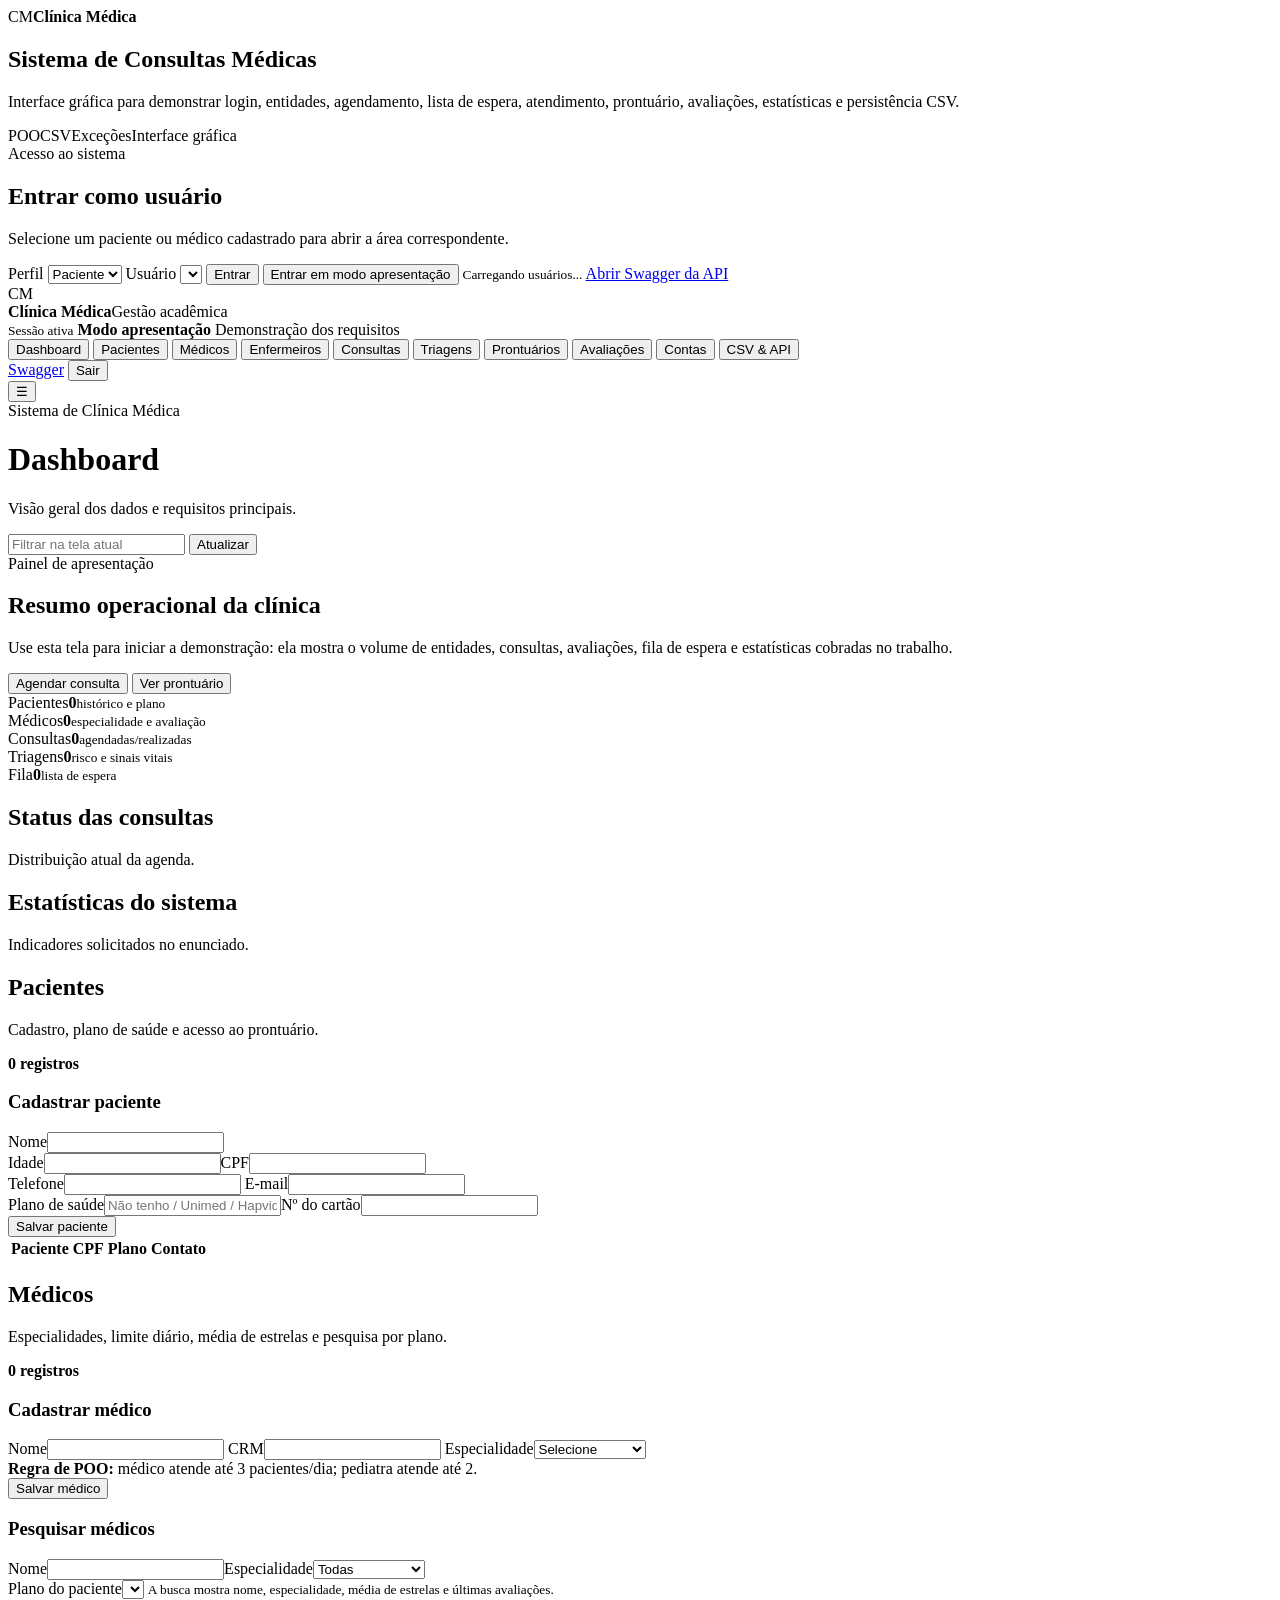
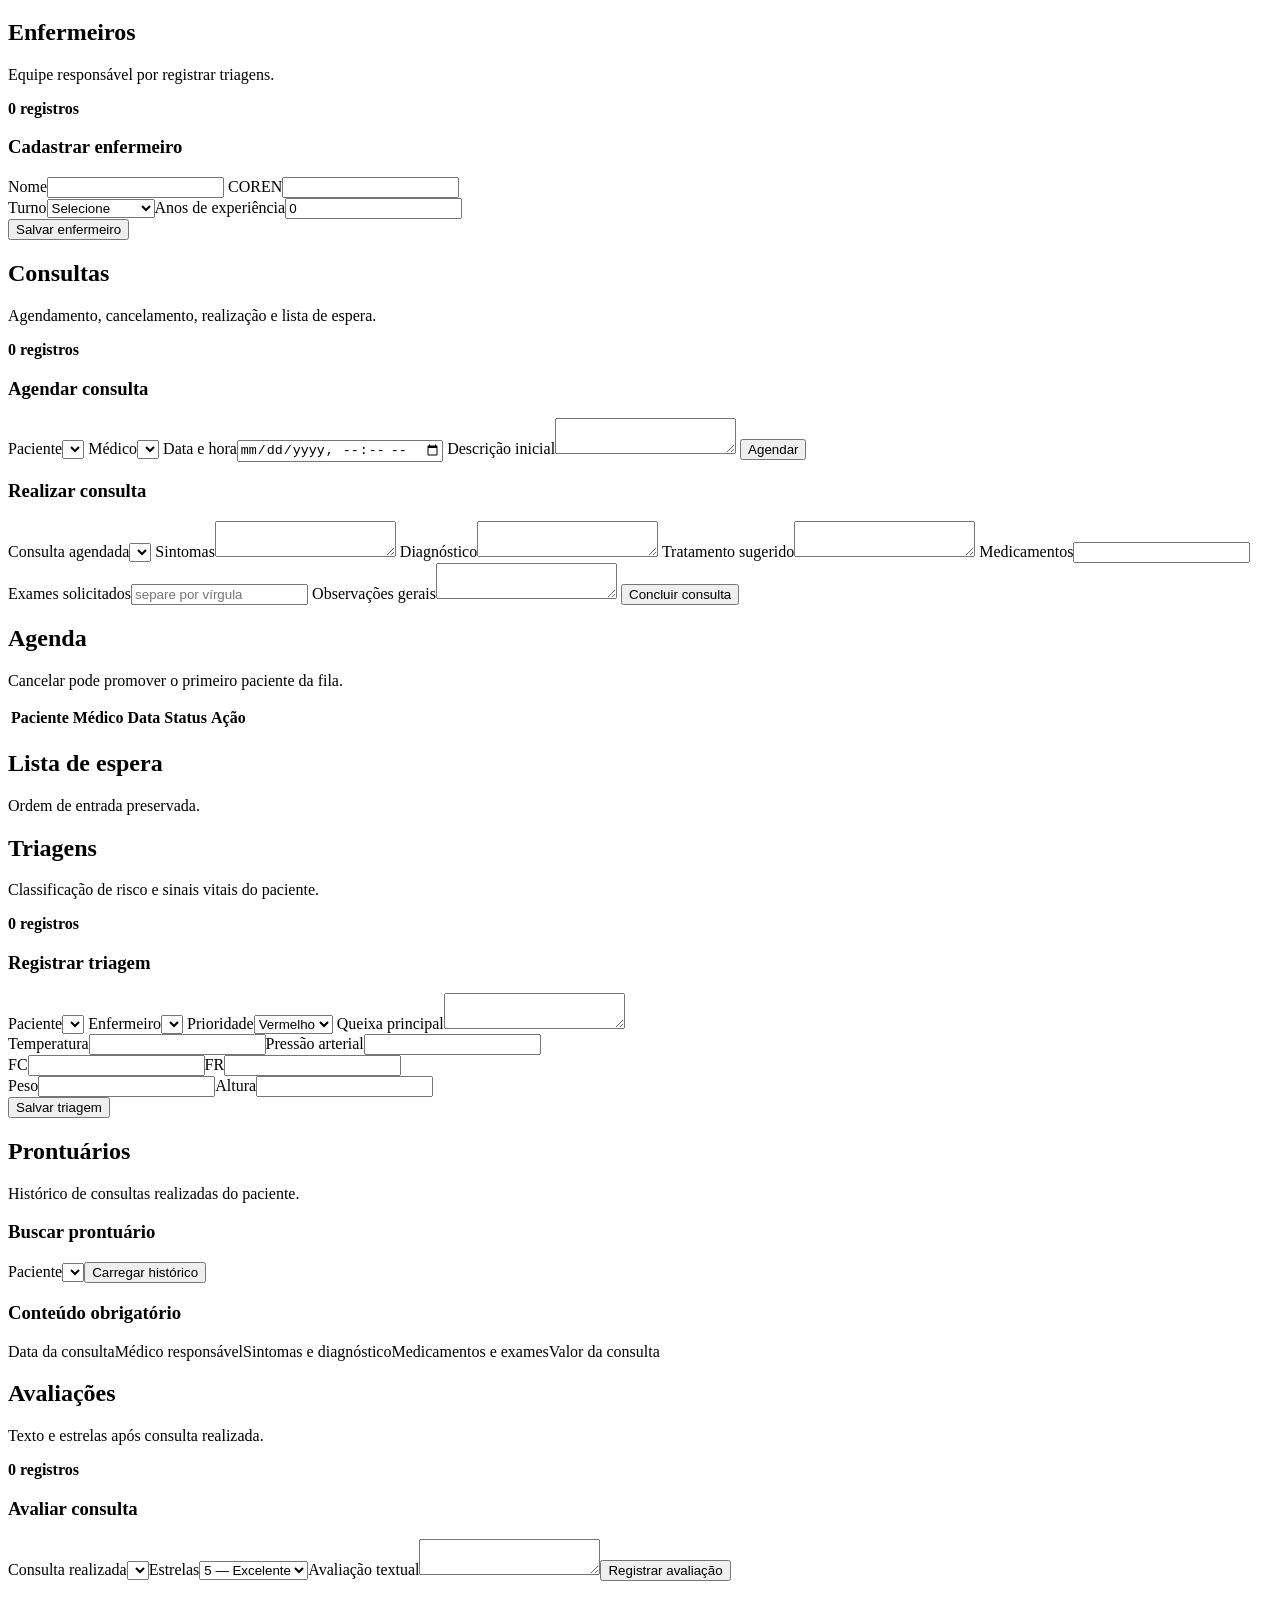
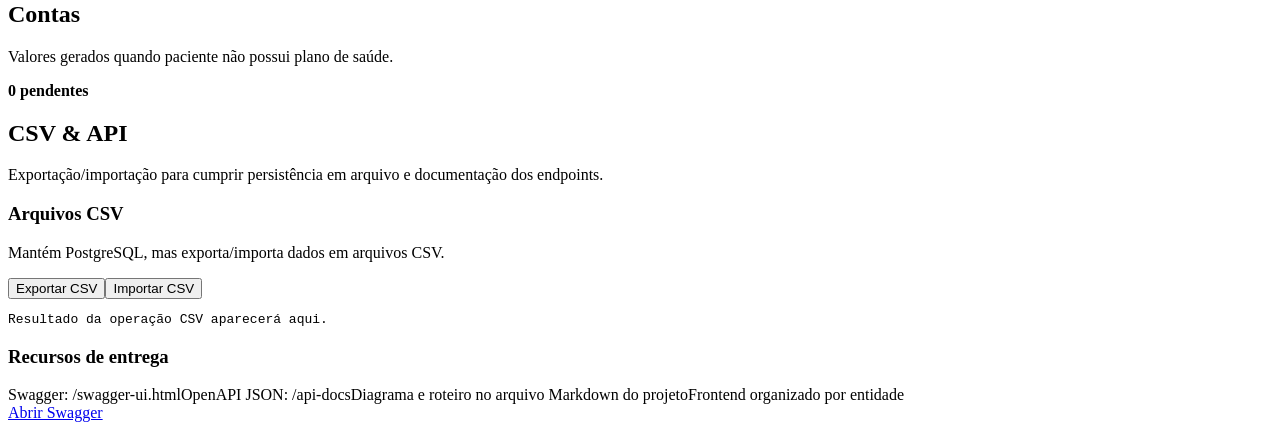
==== target/classes/static/index.html @ 832ecd32 "melhorias no front end do projeto" ====
<!doctype html>
<html lang="pt-BR">
<head>
  <meta charset="UTF-8" />
  <meta name="viewport" content="width=device-width, initial-scale=1.0" />
  <title>Clínica Médica | Sistema de Consultas</title>
  <meta name="description" content="Interface gráfica do sistema de clínica médica alinhada aos requisitos da disciplina de POO" />
  <link rel="stylesheet" href="/styles.css" />
</head>
<body>
  <section id="login-view" class="login-view">
    <div class="login-hero">
      <div class="login-brand"><span>CM</span><strong>Clínica Médica</strong></div>
      <h1>Sistema de Consultas Médicas</h1>
      <p>Interface gráfica para demonstrar login, entidades, agendamento, lista de espera, atendimento, prontuário, avaliações, estatísticas e persistência CSV.</p>
      <div class="requirement-strip">
        <span>POO</span><span>CSV</span><span>Exceções</span><span>Interface gráfica</span>
      </div>
    </div>

    <form id="login-form" class="login-card">
      <span class="eyebrow">Acesso ao sistema</span>
      <h2>Entrar como usuário</h2>
      <p>Selecione um paciente ou médico cadastrado para abrir a área correspondente.</p>
      <label>Perfil
        <select id="login-role" name="role" required>
          <option value="PACIENTE">Paciente</option>
          <option value="MEDICO">Médico</option>
        </select>
      </label>
      <label>Usuário
        <select id="login-user" name="userId" required></select>
      </label>
      <button class="button" type="submit">Entrar</button>
      <button id="presentation-login" class="button button-secondary" type="button">Entrar em modo apresentação</button>
      <small id="login-help">Carregando usuários...</small>
      <a href="/swagger-ui.html" target="_blank" rel="noopener">Abrir Swagger da API</a>
    </form>
  </section>

  <div id="app-view" class="app-shell hidden">
    <aside class="sidebar" id="sidebar">
      <div class="brand">
        <div class="brand-mark">CM</div>
        <div><strong>Clínica Médica</strong><span>Gestão acadêmica</span></div>
      </div>
      <div class="session-card">
        <small>Sessão ativa</small>
        <strong id="session-title">Modo apresentação</strong>
        <span id="session-detail">Demonstração dos requisitos</span>
      </div>
      <nav class="menu" aria-label="Navegação por entidades">
        <button class="menu-item active" data-section="dashboard">Dashboard</button>
        <button class="menu-item" data-section="pacientes">Pacientes</button>
        <button class="menu-item" data-section="medicos">Médicos</button>
        <button class="menu-item" data-section="enfermeiros">Enfermeiros</button>
        <button class="menu-item" data-section="consultas">Consultas</button>
        <button class="menu-item" data-section="triagens">Triagens</button>
        <button class="menu-item" data-section="prontuarios">Prontuários</button>
        <button class="menu-item" data-section="avaliacoes">Avaliações</button>
        <button class="menu-item" data-section="contas">Contas</button>
        <button class="menu-item" data-section="dados">CSV & API</button>
      </nav>
      <div class="sidebar-footer">
        <a href="/swagger-ui.html" target="_blank" rel="noopener">Swagger</a>
        <button id="logout-button" class="ghost-button" type="button">Sair</button>
      </div>
    </aside>

    <main class="content">
      <header class="topbar">
        <button id="sidebar-toggle" class="icon-button" type="button">☰</button>
        <div class="title-block">
          <span class="eyebrow">Sistema de Clínica Médica</span>
          <h1 id="page-title">Dashboard</h1>
          <p id="page-description">Visão geral dos dados e requisitos principais.</p>
        </div>
        <div class="top-actions">
          <input id="screen-filter" type="search" placeholder="Filtrar na tela atual" />
          <button id="refresh-button" class="button button-secondary" type="button">Atualizar</button>
        </div>
      </header>

      <section id="alert" class="alert hidden"></section>

      <section id="dashboard" class="screen active-screen">
        <div class="hero-card">
          <div>
            <span class="eyebrow">Painel de apresentação</span>
            <h2>Resumo operacional da clínica</h2>
            <p>Use esta tela para iniciar a demonstração: ela mostra o volume de entidades, consultas, avaliações, fila de espera e estatísticas cobradas no trabalho.</p>
          </div>
          <div class="hero-actions">
            <button class="button" data-go="consultas" type="button">Agendar consulta</button>
            <button class="button button-secondary" data-go="prontuarios" type="button">Ver prontuário</button>
          </div>
        </div>
        <div class="metric-grid">
          <article class="metric"><span>Pacientes</span><strong id="metric-pacientes">0</strong><small>histórico e plano</small></article>
          <article class="metric"><span>Médicos</span><strong id="metric-medicos">0</strong><small>especialidade e avaliação</small></article>
          <article class="metric"><span>Consultas</span><strong id="metric-consultas">0</strong><small>agendadas/realizadas</small></article>
          <article class="metric"><span>Triagens</span><strong id="metric-triagens">0</strong><small>risco e sinais vitais</small></article>
          <article class="metric emphasis"><span>Fila</span><strong id="metric-fila">0</strong><small>lista de espera</small></article>
        </div>
        <div class="grid two-columns">
          <article class="panel"><div class="panel-header"><div><h2>Status das consultas</h2><p>Distribuição atual da agenda.</p></div></div><div id="status-chart" class="bar-chart"></div></article>
          <article class="panel"><div class="panel-header"><div><h2>Estatísticas do sistema</h2><p>Indicadores solicitados no enunciado.</p></div></div><div id="stats-list" class="stat-list"></div></article>
        </div>
      </section>

      <section id="pacientes" class="screen">
        <div class="entity-header"><div><h2>Pacientes</h2><p>Cadastro, plano de saúde e acesso ao prontuário.</p></div><strong id="total-pacientes">0 registros</strong></div>
        <div class="grid two-columns">
          <form id="patient-form" class="panel form-panel">
            <h3>Cadastrar paciente</h3>
            <label>Nome<input name="nome" required /></label>
            <div class="form-row"><label>Idade<input name="idade" type="number" min="0" required /></label><label>CPF<input name="cpf" required /></label></div>
            <label>Telefone<input name="telefone" required /></label>
            <label>E-mail<input name="email" type="email" /></label>
            <div class="form-row"><label>Plano de saúde<input name="planoNome" placeholder="Não tenho / Unimed / Hapvida" /></label><label>Nº do cartão<input name="planoNumero" /></label></div>
            <button class="button" type="submit">Salvar paciente</button>
          </form>
          <article class="panel"><div class="table-wrapper"><table><thead><tr><th>Paciente</th><th>CPF</th><th>Plano</th><th>Contato</th></tr></thead><tbody id="patients-table"></tbody></table></div></article>
        </div>
      </section>

      <section id="medicos" class="screen">
        <div class="entity-header"><div><h2>Médicos</h2><p>Especialidades, limite diário, média de estrelas e pesquisa por plano.</p></div><strong id="total-medicos">0 registros</strong></div>
        <div class="grid two-columns">
          <form id="doctor-form" class="panel form-panel">
            <h3>Cadastrar médico</h3>
            <label>Nome<input name="nome" required /></label>
            <label>CRM<input name="crm" required /></label>
            <label>Especialidade<select name="especialidade" required><option value="">Selecione</option><option value="CLINICO_GERAL">Clínico geral</option><option value="CARDIOLOGISTA">Cardiologista</option><option value="PEDIATRA">Pediatra</option><option value="DERMATOLOGISTA">Dermatologista</option></select></label>
            <div class="rule-box"><strong>Regra de POO:</strong> médico atende até 3 pacientes/dia; pediatra atende até 2.</div>
            <button class="button" type="submit">Salvar médico</button>
          </form>
          <article class="panel search-panel">
            <h3>Pesquisar médicos</h3>
            <div class="form-row"><label>Nome<input id="doctor-name-filter" /></label><label>Especialidade<select id="doctor-specialty-filter"><option value="">Todas</option><option value="CLINICO_GERAL">Clínico geral</option><option value="CARDIOLOGISTA">Cardiologista</option><option value="PEDIATRA">Pediatra</option><option value="DERMATOLOGISTA">Dermatologista</option></select></label></div>
            <label>Plano do paciente<select id="doctor-plan-filter"></select></label>
            <small class="hint">A busca mostra nome, especialidade, média de estrelas e últimas avaliações.</small>
          </article>
        </div>
        <div id="doctor-search-list" class="doctor-grid lower-grid"></div>
      </section>

      <section id="enfermeiros" class="screen">
        <div class="entity-header"><div><h2>Enfermeiros</h2><p>Equipe responsável por registrar triagens.</p></div><strong id="total-enfermeiros">0 registros</strong></div>
        <div class="grid two-columns">
          <form id="nurse-form" class="panel form-panel">
            <h3>Cadastrar enfermeiro</h3>
            <label>Nome<input name="nome" required /></label>
            <label>COREN<input name="coren" required /></label>
            <div class="form-row"><label>Turno<select name="turno" required><option value="">Selecione</option><option>MATUTINO</option><option>VESPERTINO</option><option>NOTURNO</option></select></label><label>Anos de experiência<input name="anosExperiencia" type="number" min="0" value="0" /></label></div>
            <button class="button" type="submit">Salvar enfermeiro</button>
          </form>
          <article class="panel"><div id="nurses-list" class="card-list"></div></article>
        </div>
      </section>

      <section id="consultas" class="screen">
        <div class="entity-header"><div><h2>Consultas</h2><p>Agendamento, cancelamento, realização e lista de espera.</p></div><strong id="total-consultas">0 registros</strong></div>
        <div class="grid two-columns">
          <form id="appointment-form" class="panel form-panel">
            <h3>Agendar consulta</h3>
            <label>Paciente<select id="appointment-patient" name="pacienteId" required></select></label>
            <label>Médico<select id="appointment-doctor" name="medicoId" required></select></label>
            <label>Data e hora<input name="dataHora" type="datetime-local" required /></label>
            <label>Descrição inicial<textarea name="observacoes"></textarea></label>
            <button class="button" type="submit">Agendar</button>
          </form>
          <form id="finish-form" class="panel form-panel clinical-form">
            <h3>Realizar consulta</h3>
            <label>Consulta agendada<select id="finish-appointment" name="consultaId" required></select></label>
            <label>Sintomas<textarea name="sintomas" required></textarea></label>
            <label>Diagnóstico<textarea name="diagnostico" required></textarea></label>
            <label>Tratamento sugerido<textarea name="tratamentoSugerido"></textarea></label>
            <label>Medicamentos<input name="medicamentos" /></label>
            <label>Exames solicitados<input name="examesSolicitados" placeholder="separe por vírgula" /></label>
            <label>Observações gerais<textarea name="observacoesGerais"></textarea></label>
            <button class="button" type="submit">Concluir consulta</button>
          </form>
        </div>
        <div class="grid two-columns lower-grid">
          <article class="panel"><div class="panel-header"><div><h2>Agenda</h2><p>Cancelar pode promover o primeiro paciente da fila.</p></div></div><div class="table-wrapper"><table><thead><tr><th>Paciente</th><th>Médico</th><th>Data</th><th>Status</th><th>Ação</th></tr></thead><tbody id="appointments-table"></tbody></table></div></article>
          <article class="panel"><div class="panel-header"><div><h2>Lista de espera</h2><p>Ordem de entrada preservada.</p></div></div><div id="wait-list" class="card-list"></div></article>
        </div>
      </section>

      <section id="triagens" class="screen">
        <div class="entity-header"><div><h2>Triagens</h2><p>Classificação de risco e sinais vitais do paciente.</p></div><strong id="total-triagens">0 registros</strong></div>
        <div class="grid two-columns">
          <form id="screening-form" class="panel form-panel">
            <h3>Registrar triagem</h3>
            <label>Paciente<select id="screening-patient" name="pacienteId" required></select></label>
            <label>Enfermeiro<select id="screening-nurse" name="enfermeiroId" required></select></label>
            <label>Prioridade<select name="prioridade" required><option value="VERMELHO">Vermelho</option><option value="LARANJA">Laranja</option><option value="AMARELO">Amarelo</option><option value="VERDE">Verde</option><option value="AZUL">Azul</option></select></label>
            <label>Queixa principal<textarea name="queixaPrincipal" required></textarea></label>
            <div class="form-row"><label>Temperatura<input name="temperatura" type="number" step="0.1" /></label><label>Pressão arterial<input name="pressaoArterial" /></label></div>
            <div class="form-row"><label>FC<input name="frequenciaCardiaca" type="number" /></label><label>FR<input name="frequenciaRespiratoria" type="number" /></label></div>
            <div class="form-row"><label>Peso<input name="peso" type="number" step="0.1" /></label><label>Altura<input name="altura" type="number" step="0.01" /></label></div>
            <button class="button" type="submit">Salvar triagem</button>
          </form>
          <article class="panel"><div id="screenings-list" class="card-list"></div></article>
        </div>
      </section>

      <section id="prontuarios" class="screen">
        <div class="entity-header"><div><h2>Prontuários</h2><p>Histórico de consultas realizadas do paciente.</p></div></div>
        <div class="grid two-columns">
          <form id="record-form" class="panel form-panel"><h3>Buscar prontuário</h3><label>Paciente<select id="record-patient" name="pacienteId" required></select></label><button class="button" type="submit">Carregar histórico</button></form>
          <article class="panel requirement-panel"><h3>Conteúdo obrigatório</h3><div class="checklist"><span>Data da consulta</span><span>Médico responsável</span><span>Sintomas e diagnóstico</span><span>Medicamentos e exames</span><span>Valor da consulta</span></div></article>
        </div>
        <article class="panel lower-grid"><div id="medical-record-list" class="timeline"></div></article>
      </section>

      <section id="avaliacoes" class="screen">
        <div class="entity-header"><div><h2>Avaliações</h2><p>Texto e estrelas após consulta realizada.</p></div><strong id="total-avaliacoes">0 registros</strong></div>
        <div class="grid two-columns">
          <form id="review-form" class="panel form-panel"><h3>Avaliar consulta</h3><label>Consulta realizada<select id="review-appointment" name="consultaId" required></select></label><label>Estrelas<select name="estrelas" required><option value="5">5 — Excelente</option><option value="4">4 — Bom</option><option value="3">3 — Regular</option><option value="2">2 — Ruim</option><option value="1">1 — Péssimo</option></select></label><label>Avaliação textual<textarea name="texto"></textarea></label><button class="button" type="submit">Registrar avaliação</button></form>
          <article class="panel"><div id="reviews-list" class="card-list"></div></article>
        </div>
      </section>

      <section id="contas" class="screen">
        <div class="entity-header"><div><h2>Contas</h2><p>Valores gerados quando paciente não possui plano de saúde.</p></div><strong id="total-contas">0 pendentes</strong></div>
        <article class="panel"><div id="accounts-list" class="card-list"></div></article>
      </section>

      <section id="dados" class="screen">
        <div class="entity-header"><div><h2>CSV & API</h2><p>Exportação/importação para cumprir persistência em arquivo e documentação dos endpoints.</p></div></div>
        <div class="grid two-columns">
          <article class="panel form-panel"><h3>Arquivos CSV</h3><p class="muted">Mantém PostgreSQL, mas exporta/importa dados em arquivos CSV.</p><div class="button-row"><button id="export-csv" class="button" type="button">Exportar CSV</button><button id="import-csv" class="button button-secondary" type="button">Importar CSV</button></div><pre id="csv-output" class="code-output">Resultado da operação CSV aparecerá aqui.</pre></article>
          <article class="panel requirement-panel"><h3>Recursos de entrega</h3><div class="checklist"><span>Swagger: /swagger-ui.html</span><span>OpenAPI JSON: /api-docs</span><span>Diagrama e roteiro no arquivo Markdown do projeto</span><span>Frontend organizado por entidade</span></div><a class="button" href="/swagger-ui.html" target="_blank" rel="noopener">Abrir Swagger</a></article>
        </div>
      </section>
    </main>
  </div>
  <script src="/app.js"></script>
</body>
</html>
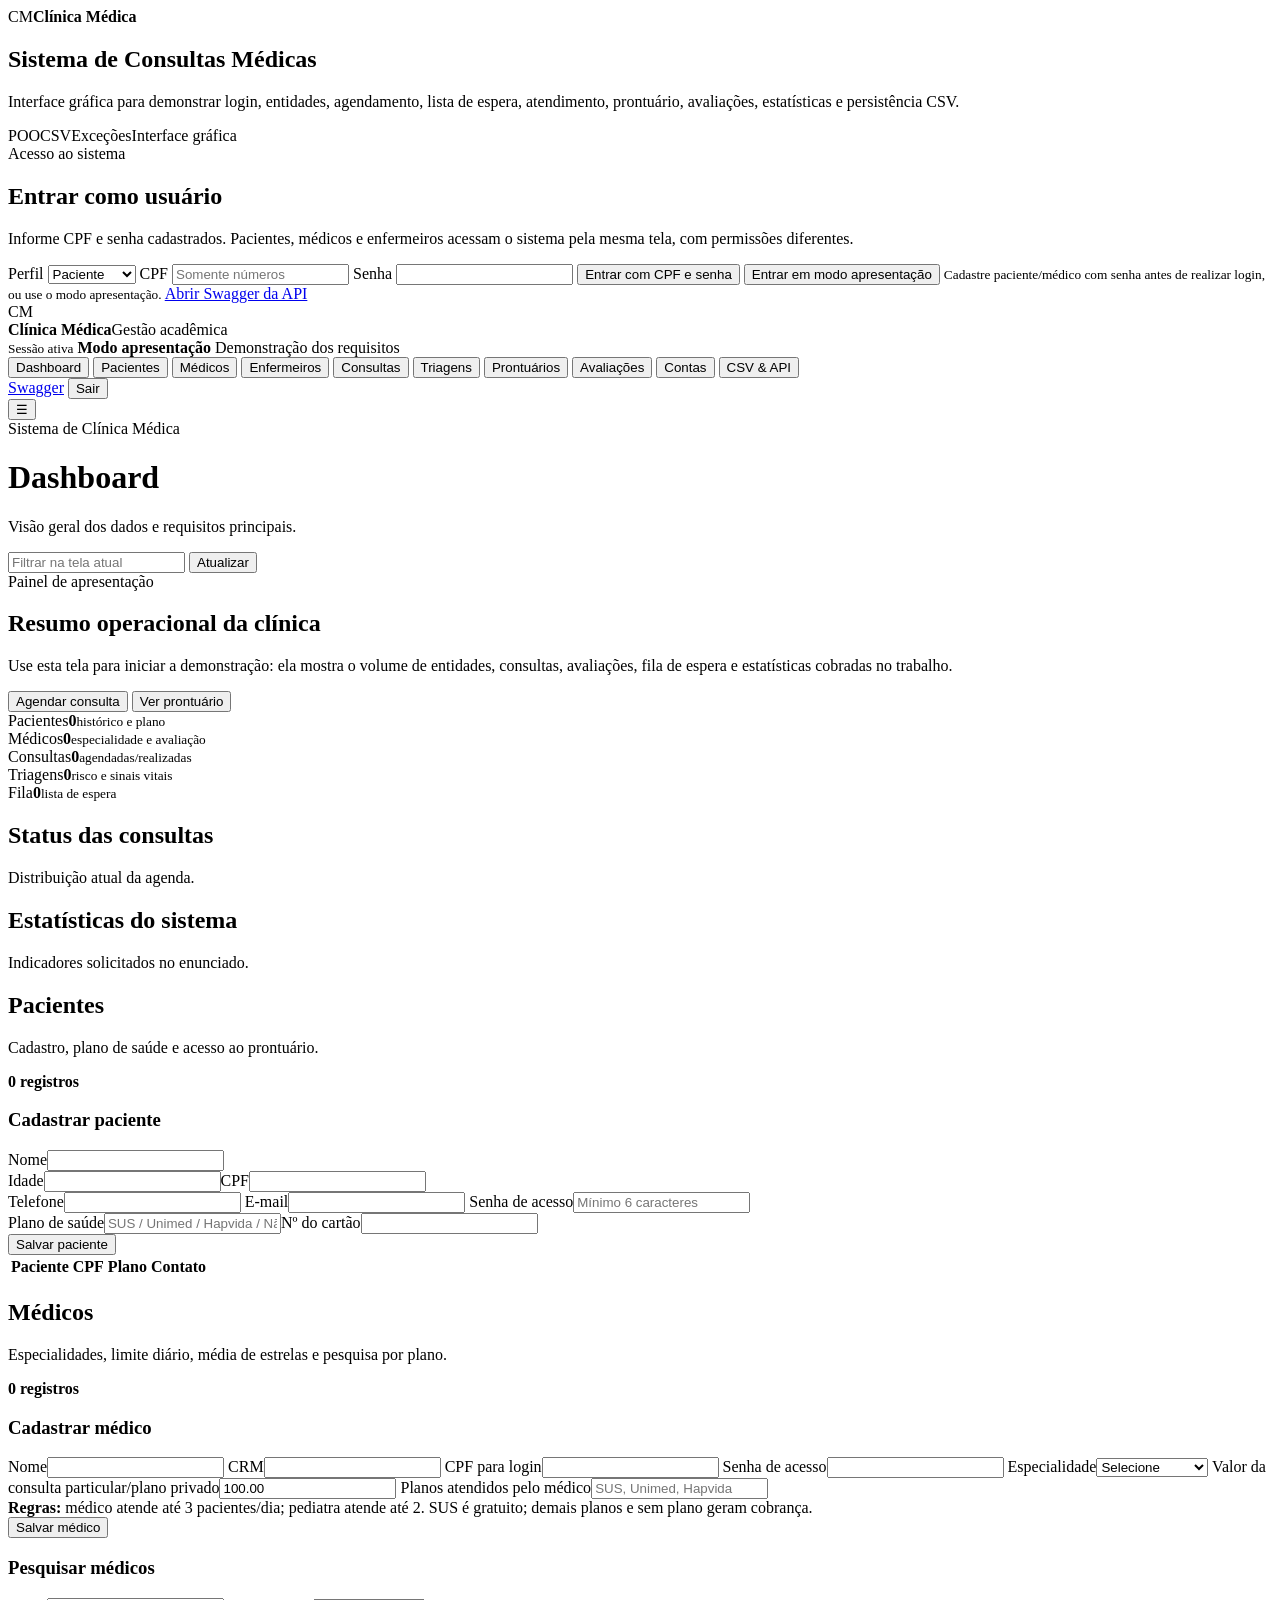
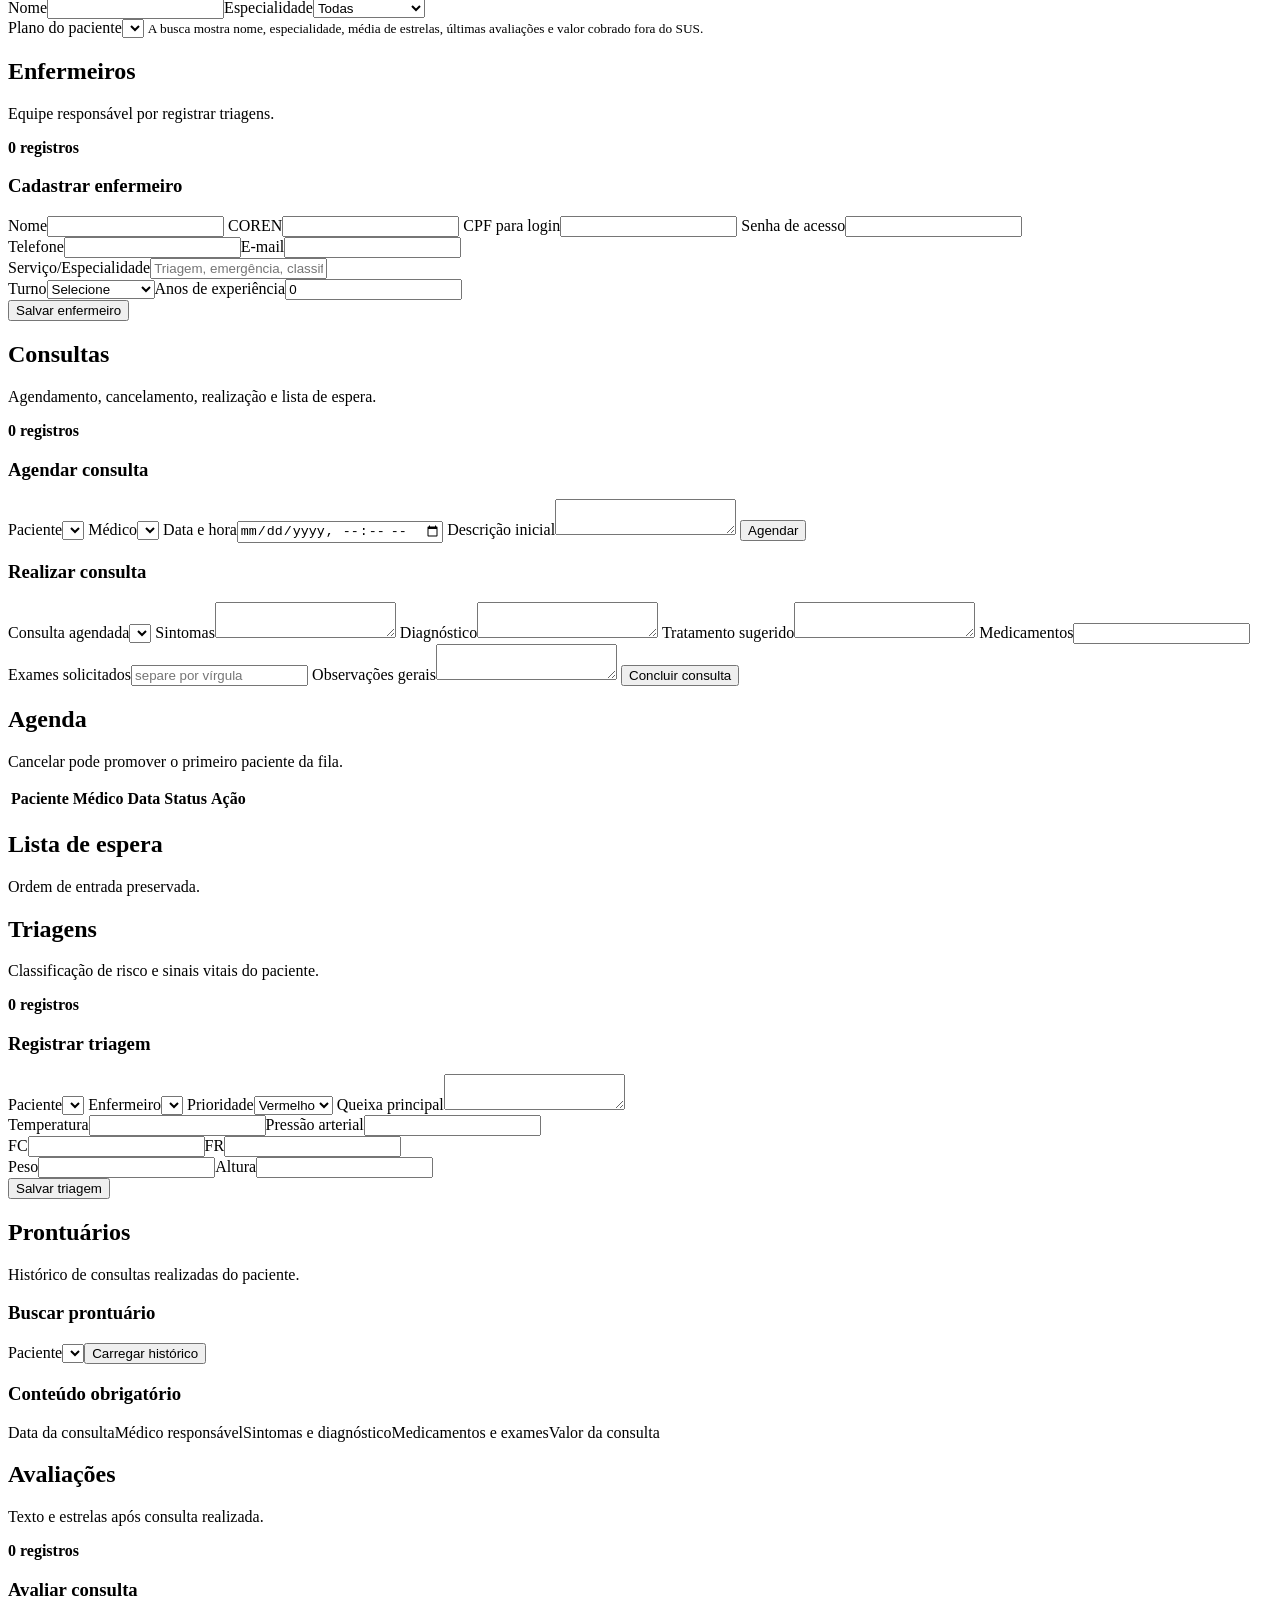
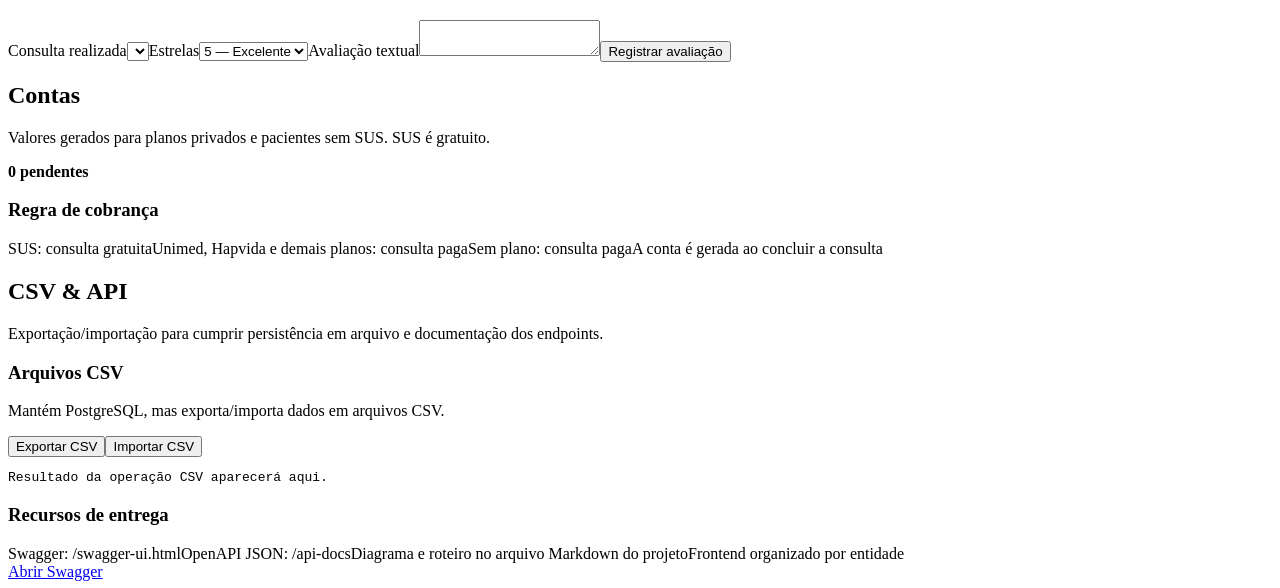
==== commit b011b0e4: "correção de erros de execução e criação de sistema de segurança" ====
--- a/target/classes/static/index.html
+++ b/target/classes/static/index.html
@@ -21,19 +21,23 @@
     <form id="login-form" class="login-card">
       <span class="eyebrow">Acesso ao sistema</span>
       <h2>Entrar como usuário</h2>
-      <p>Selecione um paciente ou médico cadastrado para abrir a área correspondente.</p>
+      <p>Informe CPF e senha cadastrados. Pacientes, médicos e enfermeiros acessam o sistema pela mesma tela, com permissões diferentes.</p>
       <label>Perfil
-        <select id="login-role" name="role" required>
+        <select id="login-role" name="perfil" required>
           <option value="PACIENTE">Paciente</option>
           <option value="MEDICO">Médico</option>
+          <option value="ENFERMEIRO">Enfermeiro</option>
         </select>
       </label>
-      <label>Usuário
-        <select id="login-user" name="userId" required></select>
+      <label>CPF
+        <input id="login-cpf" name="cpf" inputmode="numeric" autocomplete="username" placeholder="Somente números" required />
       </label>
-      <button class="button" type="submit">Entrar</button>
+      <label>Senha
+        <input id="login-password" name="senha" type="password" autocomplete="current-password" minlength="6" required />
+      </label>
+      <button class="button" type="submit">Entrar com CPF e senha</button>
       <button id="presentation-login" class="button button-secondary" type="button">Entrar em modo apresentação</button>
-      <small id="login-help">Carregando usuários...</small>
+      <small id="login-help">Cadastre paciente/médico com senha antes de realizar login, ou use o modo apresentação.</small>
       <a href="/swagger-ui.html" target="_blank" rel="noopener">Abrir Swagger da API</a>
     </form>
   </section>
@@ -117,7 +121,8 @@
             <div class="form-row"><label>Idade<input name="idade" type="number" min="0" required /></label><label>CPF<input name="cpf" required /></label></div>
             <label>Telefone<input name="telefone" required /></label>
             <label>E-mail<input name="email" type="email" /></label>
-            <div class="form-row"><label>Plano de saúde<input name="planoNome" placeholder="Não tenho / Unimed / Hapvida" /></label><label>Nº do cartão<input name="planoNumero" /></label></div>
+            <label>Senha de acesso<input name="senha" type="password" minlength="6" required placeholder="Mínimo 6 caracteres" /></label>
+            <div class="form-row"><label>Plano de saúde<input name="planoNome" placeholder="SUS / Unimed / Hapvida / Não tenho" /></label><label>Nº do cartão<input name="planoNumero" /></label></div>
             <button class="button" type="submit">Salvar paciente</button>
           </form>
           <article class="panel"><div class="table-wrapper"><table><thead><tr><th>Paciente</th><th>CPF</th><th>Plano</th><th>Contato</th></tr></thead><tbody id="patients-table"></tbody></table></div></article>
@@ -131,15 +136,19 @@
             <h3>Cadastrar médico</h3>
             <label>Nome<input name="nome" required /></label>
             <label>CRM<input name="crm" required /></label>
+            <label>CPF para login<input name="cpf" inputmode="numeric" required /></label>
+            <label>Senha de acesso<input name="senha" type="password" minlength="6" required /></label>
             <label>Especialidade<select name="especialidade" required><option value="">Selecione</option><option value="CLINICO_GERAL">Clínico geral</option><option value="CARDIOLOGISTA">Cardiologista</option><option value="PEDIATRA">Pediatra</option><option value="DERMATOLOGISTA">Dermatologista</option></select></label>
-            <div class="rule-box"><strong>Regra de POO:</strong> médico atende até 3 pacientes/dia; pediatra atende até 2.</div>
+            <label>Valor da consulta particular/plano privado<input name="valorConsultaParticular" type="number" min="1" step="0.01" value="100.00" /></label>
+            <label>Planos atendidos pelo médico<input name="planosAtendidos" placeholder="SUS, Unimed, Hapvida" /></label>
+            <div class="rule-box"><strong>Regras:</strong> médico atende até 3 pacientes/dia; pediatra atende até 2. SUS é gratuito; demais planos e sem plano geram cobrança.</div>
             <button class="button" type="submit">Salvar médico</button>
           </form>
           <article class="panel search-panel">
             <h3>Pesquisar médicos</h3>
             <div class="form-row"><label>Nome<input id="doctor-name-filter" /></label><label>Especialidade<select id="doctor-specialty-filter"><option value="">Todas</option><option value="CLINICO_GERAL">Clínico geral</option><option value="CARDIOLOGISTA">Cardiologista</option><option value="PEDIATRA">Pediatra</option><option value="DERMATOLOGISTA">Dermatologista</option></select></label></div>
             <label>Plano do paciente<select id="doctor-plan-filter"></select></label>
-            <small class="hint">A busca mostra nome, especialidade, média de estrelas e últimas avaliações.</small>
+            <small class="hint">A busca mostra nome, especialidade, média de estrelas, últimas avaliações e valor cobrado fora do SUS.</small>
           </article>
         </div>
         <div id="doctor-search-list" class="doctor-grid lower-grid"></div>
@@ -152,6 +161,10 @@
             <h3>Cadastrar enfermeiro</h3>
             <label>Nome<input name="nome" required /></label>
             <label>COREN<input name="coren" required /></label>
+            <label>CPF para login<input name="cpf" inputmode="numeric" required /></label>
+            <label>Senha de acesso<input name="senha" type="password" minlength="6" required /></label>
+            <div class="form-row"><label>Telefone<input name="telefone" /></label><label>E-mail<input name="email" type="email" /></label></div>
+            <label>Serviço/Especialidade<input name="especialidade" placeholder="Triagem, emergência, classificação de risco" /></label>
             <div class="form-row"><label>Turno<select name="turno" required><option value="">Selecione</option><option>MATUTINO</option><option>VESPERTINO</option><option>NOTURNO</option></select></label><label>Anos de experiência<input name="anosExperiencia" type="number" min="0" value="0" /></label></div>
             <button class="button" type="submit">Salvar enfermeiro</button>
           </form>
@@ -224,8 +237,9 @@
       </section>
 
       <section id="contas" class="screen">
-        <div class="entity-header"><div><h2>Contas</h2><p>Valores gerados quando paciente não possui plano de saúde.</p></div><strong id="total-contas">0 pendentes</strong></div>
-        <article class="panel"><div id="accounts-list" class="card-list"></div></article>
+        <div class="entity-header"><div><h2>Contas</h2><p>Valores gerados para planos privados e pacientes sem SUS. SUS é gratuito.</p></div><strong id="total-contas">0 pendentes</strong></div>
+        <article class="panel requirement-panel"><h3>Regra de cobrança</h3><div class="checklist"><span>SUS: consulta gratuita</span><span>Unimed, Hapvida e demais planos: consulta paga</span><span>Sem plano: consulta paga</span><span>A conta é gerada ao concluir a consulta</span></div></article>
+        <article class="panel lower-grid"><div id="accounts-list" class="card-list"></div></article>
       </section>
 
       <section id="dados" class="screen">
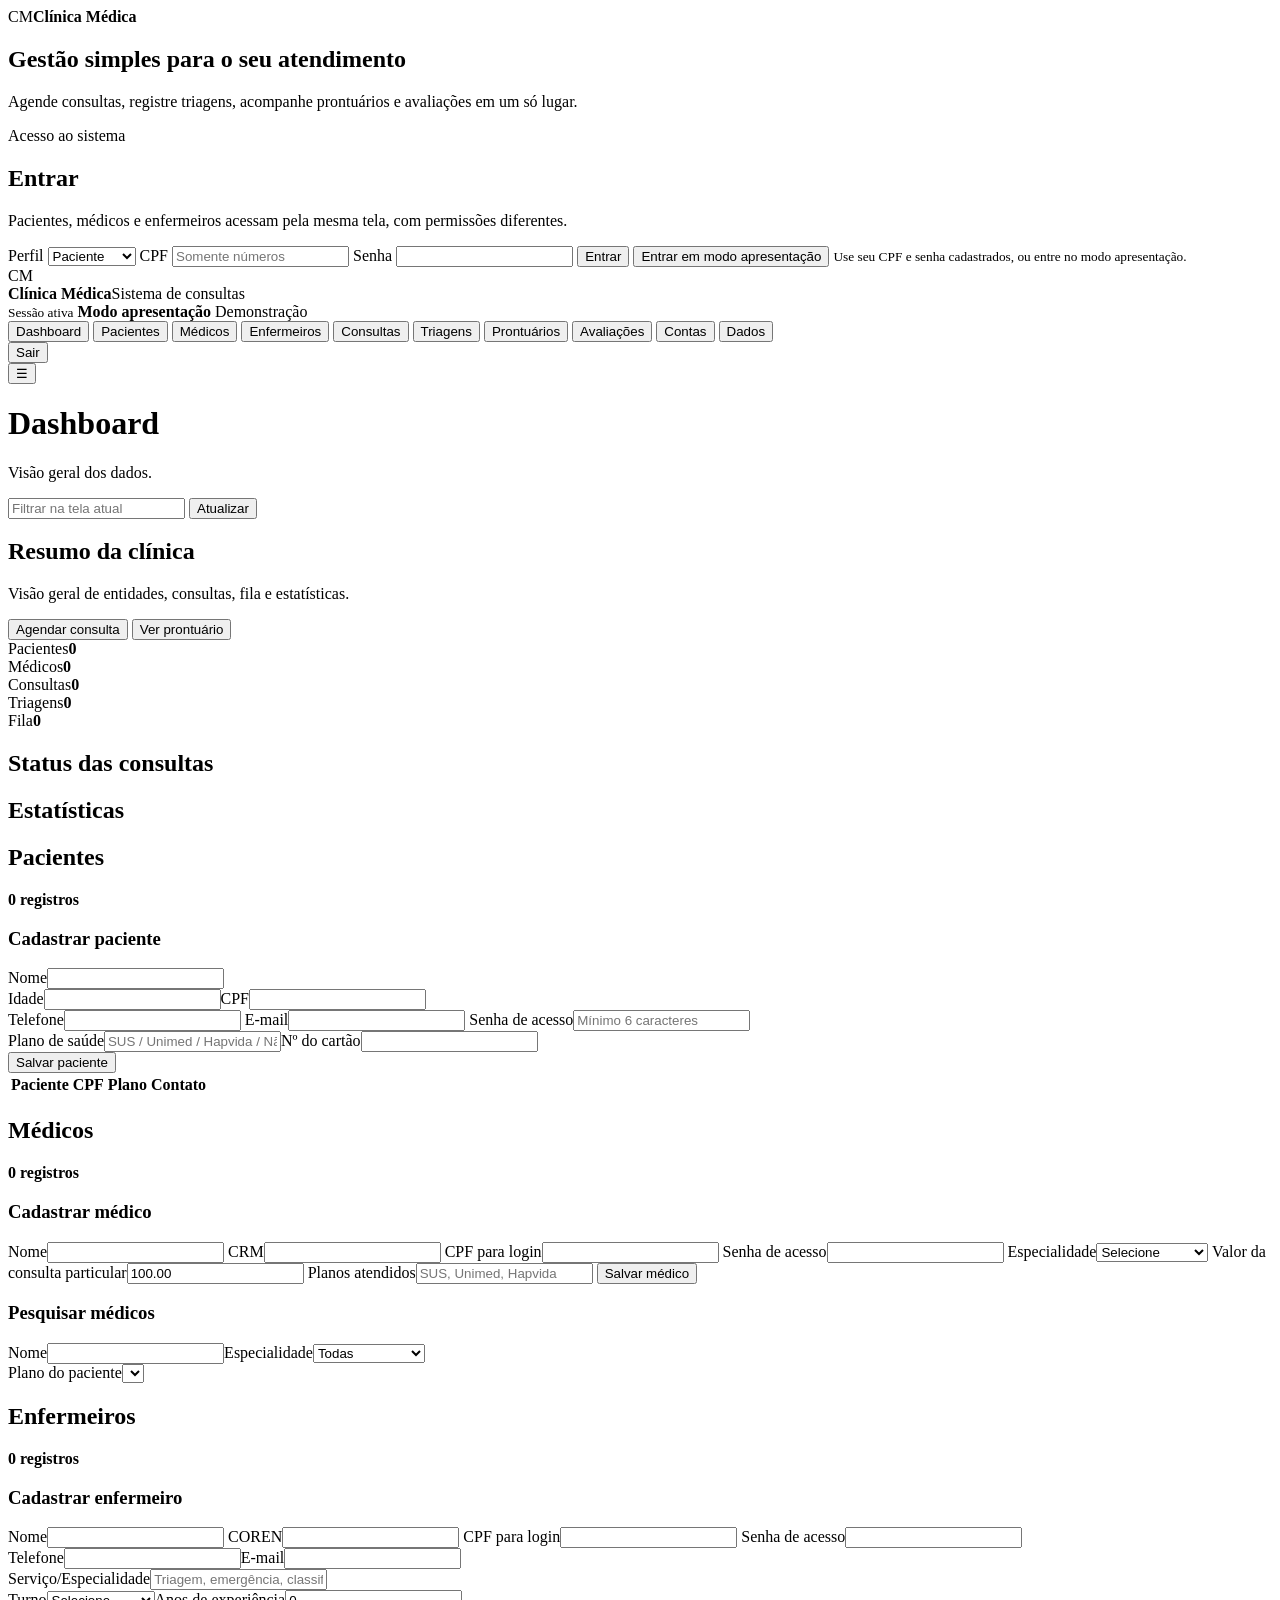
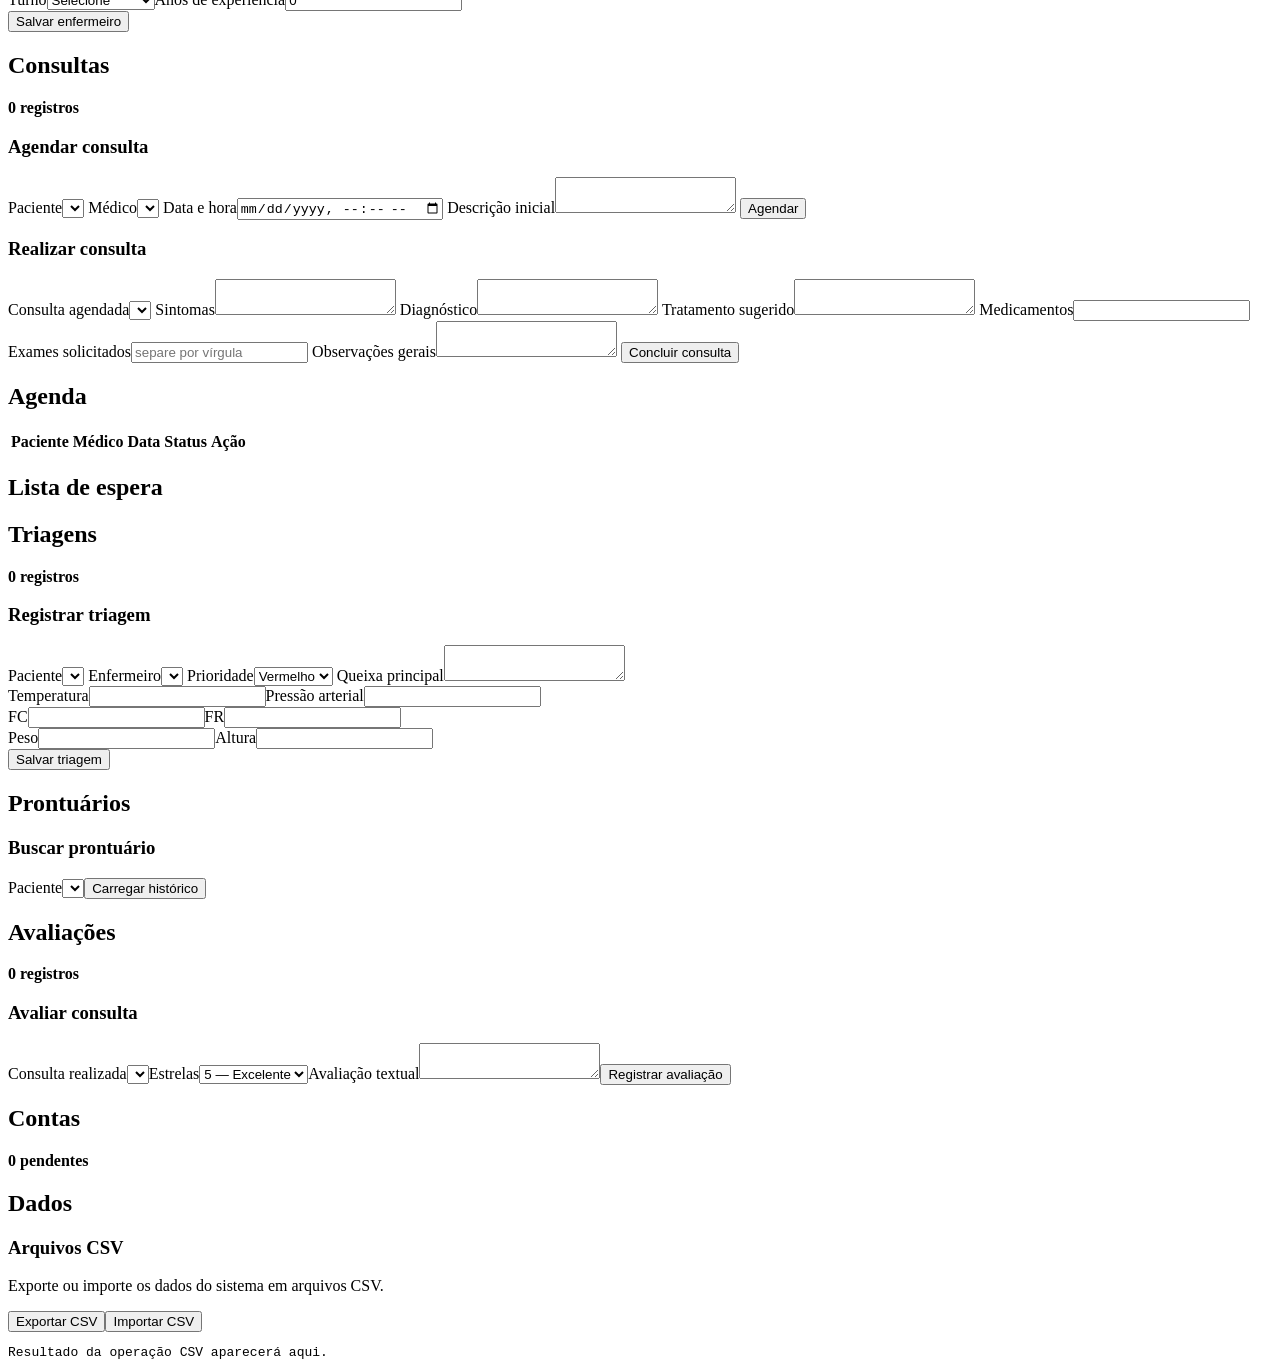
==== commit 4588d743: "refactor front-end" ====
--- a/target/classes/static/index.html
+++ b/target/classes/static/index.html
@@ -4,253 +4,240 @@
   <meta charset="UTF-8" />
   <meta name="viewport" content="width=device-width, initial-scale=1.0" />
   <title>Clínica Médica | Sistema de Consultas</title>
-  <meta name="description" content="Interface gráfica do sistema de clínica médica alinhada aos requisitos da disciplina de POO" />
+  <meta name="description" content="Sistema de gestão de clínica médica: pacientes, médicos, consultas, triagem, prontuário e avaliações." />
+  <link rel="preconnect" href="https://fonts.googleapis.com" />
+  <link rel="preconnect" href="https://fonts.gstatic.com" crossorigin />
+  <link rel="stylesheet" href="https://fonts.googleapis.com/css2?family=Plus+Jakarta+Sans:wght@400;500;600;700;800&family=Sora:wght@600;700;800&display=swap" />
   <link rel="stylesheet" href="/styles.css" />
 </head>
 <body>
-  <section id="login-view" class="login-view">
-    <div class="login-hero">
-      <div class="login-brand"><span>CM</span><strong>Clínica Médica</strong></div>
-      <h1>Sistema de Consultas Médicas</h1>
-      <p>Interface gráfica para demonstrar login, entidades, agendamento, lista de espera, atendimento, prontuário, avaliações, estatísticas e persistência CSV.</p>
-      <div class="requirement-strip">
-        <span>POO</span><span>CSV</span><span>Exceções</span><span>Interface gráfica</span>
-      </div>
+<section id="login-view" class="login-view">
+  <div class="login-hero">
+    <div class="login-brand"><span>CM</span><strong>Clínica Médica</strong></div>
+    <h1>Gestão simples para o seu atendimento</h1>
+    <p>Agende consultas, registre triagens, acompanhe prontuários e avaliações em um só lugar.</p>
+  </div>
+
+  <form id="login-form" class="login-card">
+    <span class="eyebrow">Acesso ao sistema</span>
+    <h2>Entrar</h2>
+    <p>Pacientes, médicos e enfermeiros acessam pela mesma tela, com permissões diferentes.</p>
+    <label>Perfil
+      <select id="login-role" name="perfil" required>
+        <option value="PACIENTE">Paciente</option>
+        <option value="MEDICO">Médico</option>
+        <option value="ENFERMEIRO">Enfermeiro</option>
+      </select>
+    </label>
+    <label>CPF
+      <input id="login-cpf" name="cpf" inputmode="numeric" autocomplete="username" placeholder="Somente números" required />
+    </label>
+    <label>Senha
+      <input id="login-password" name="senha" type="password" autocomplete="current-password" minlength="6" required />
+    </label>
+    <button class="button" type="submit">Entrar</button>
+    <button id="presentation-login" class="button button-secondary" type="button">Entrar em modo apresentação</button>
+    <small id="login-help">Use seu CPF e senha cadastrados, ou entre no modo apresentação.</small>
+  </form>
+</section>
+
+<div id="app-view" class="app-shell hidden">
+  <aside class="sidebar" id="sidebar">
+    <div class="brand">
+      <div class="brand-mark">CM</div>
+      <div><strong>Clínica Médica</strong><span>Sistema de consultas</span></div>
     </div>
-
-    <form id="login-form" class="login-card">
-      <span class="eyebrow">Acesso ao sistema</span>
-      <h2>Entrar como usuário</h2>
-      <p>Informe CPF e senha cadastrados. Pacientes, médicos e enfermeiros acessam o sistema pela mesma tela, com permissões diferentes.</p>
-      <label>Perfil
-        <select id="login-role" name="perfil" required>
-          <option value="PACIENTE">Paciente</option>
-          <option value="MEDICO">Médico</option>
-          <option value="ENFERMEIRO">Enfermeiro</option>
-        </select>
-      </label>
-      <label>CPF
-        <input id="login-cpf" name="cpf" inputmode="numeric" autocomplete="username" placeholder="Somente números" required />
-      </label>
-      <label>Senha
-        <input id="login-password" name="senha" type="password" autocomplete="current-password" minlength="6" required />
-      </label>
-      <button class="button" type="submit">Entrar com CPF e senha</button>
-      <button id="presentation-login" class="button button-secondary" type="button">Entrar em modo apresentação</button>
-      <small id="login-help">Cadastre paciente/médico com senha antes de realizar login, ou use o modo apresentação.</small>
-      <a href="/swagger-ui.html" target="_blank" rel="noopener">Abrir Swagger da API</a>
-    </form>
-  </section>
-
-  <div id="app-view" class="app-shell hidden">
-    <aside class="sidebar" id="sidebar">
-      <div class="brand">
-        <div class="brand-mark">CM</div>
-        <div><strong>Clínica Médica</strong><span>Gestão acadêmica</span></div>
-      </div>
-      <div class="session-card">
-        <small>Sessão ativa</small>
-        <strong id="session-title">Modo apresentação</strong>
-        <span id="session-detail">Demonstração dos requisitos</span>
-      </div>
-      <nav class="menu" aria-label="Navegação por entidades">
-        <button class="menu-item active" data-section="dashboard">Dashboard</button>
-        <button class="menu-item" data-section="pacientes">Pacientes</button>
-        <button class="menu-item" data-section="medicos">Médicos</button>
-        <button class="menu-item" data-section="enfermeiros">Enfermeiros</button>
-        <button class="menu-item" data-section="consultas">Consultas</button>
-        <button class="menu-item" data-section="triagens">Triagens</button>
-        <button class="menu-item" data-section="prontuarios">Prontuários</button>
-        <button class="menu-item" data-section="avaliacoes">Avaliações</button>
-        <button class="menu-item" data-section="contas">Contas</button>
-        <button class="menu-item" data-section="dados">CSV & API</button>
-      </nav>
-      <div class="sidebar-footer">
-        <a href="/swagger-ui.html" target="_blank" rel="noopener">Swagger</a>
-        <button id="logout-button" class="ghost-button" type="button">Sair</button>
-      </div>
-    </aside>
-
-    <main class="content">
-      <header class="topbar">
-        <button id="sidebar-toggle" class="icon-button" type="button">☰</button>
-        <div class="title-block">
-          <span class="eyebrow">Sistema de Clínica Médica</span>
-          <h1 id="page-title">Dashboard</h1>
-          <p id="page-description">Visão geral dos dados e requisitos principais.</p>
+    <div class="session-card">
+      <small>Sessão ativa</small>
+      <strong id="session-title">Modo apresentação</strong>
+      <span id="session-detail">Demonstração</span>
+    </div>
+    <nav class="menu" aria-label="Navegação por entidades">
+      <button class="menu-item active" data-section="dashboard">Dashboard</button>
+      <button class="menu-item" data-section="pacientes">Pacientes</button>
+      <button class="menu-item" data-section="medicos">Médicos</button>
+      <button class="menu-item" data-section="enfermeiros">Enfermeiros</button>
+      <button class="menu-item" data-section="consultas">Consultas</button>
+      <button class="menu-item" data-section="triagens">Triagens</button>
+      <button class="menu-item" data-section="prontuarios">Prontuários</button>
+      <button class="menu-item" data-section="avaliacoes">Avaliações</button>
+      <button class="menu-item" data-section="contas">Contas</button>
+      <button class="menu-item" data-section="dados">Dados</button>
+    </nav>
+    <div class="sidebar-footer">
+      <button id="logout-button" class="ghost-button" type="button">Sair</button>
+    </div>
+  </aside>
+
+  <main class="content">
+    <header class="topbar">
+      <button id="sidebar-toggle" class="icon-button" type="button">☰</button>
+      <div class="title-block">
+        <h1 id="page-title">Dashboard</h1>
+        <p id="page-description">Visão geral dos dados.</p>
+      </div>
+      <div class="top-actions">
+        <input id="screen-filter" type="search" placeholder="Filtrar na tela atual" />
+        <button id="refresh-button" class="button button-secondary" type="button">Atualizar</button>
+      </div>
+    </header>
+
+    <section id="alert" class="alert hidden"></section>
+
+    <section id="dashboard" class="screen active-screen">
+      <div class="hero-card">
+        <div>
+          <h2>Resumo da clínica</h2>
+          <p>Visão geral de entidades, consultas, fila e estatísticas.</p>
         </div>
-        <div class="top-actions">
-          <input id="screen-filter" type="search" placeholder="Filtrar na tela atual" />
-          <button id="refresh-button" class="button button-secondary" type="button">Atualizar</button>
+        <div class="hero-actions">
+          <button class="button" data-go="consultas" type="button">Agendar consulta</button>
+          <button class="button button-secondary" data-go="prontuarios" type="button">Ver prontuário</button>
         </div>
-      </header>
-
-      <section id="alert" class="alert hidden"></section>
-
-      <section id="dashboard" class="screen active-screen">
-        <div class="hero-card">
-          <div>
-            <span class="eyebrow">Painel de apresentação</span>
-            <h2>Resumo operacional da clínica</h2>
-            <p>Use esta tela para iniciar a demonstração: ela mostra o volume de entidades, consultas, avaliações, fila de espera e estatísticas cobradas no trabalho.</p>
-          </div>
-          <div class="hero-actions">
-            <button class="button" data-go="consultas" type="button">Agendar consulta</button>
-            <button class="button button-secondary" data-go="prontuarios" type="button">Ver prontuário</button>
-          </div>
-        </div>
-        <div class="metric-grid">
-          <article class="metric"><span>Pacientes</span><strong id="metric-pacientes">0</strong><small>histórico e plano</small></article>
-          <article class="metric"><span>Médicos</span><strong id="metric-medicos">0</strong><small>especialidade e avaliação</small></article>
-          <article class="metric"><span>Consultas</span><strong id="metric-consultas">0</strong><small>agendadas/realizadas</small></article>
-          <article class="metric"><span>Triagens</span><strong id="metric-triagens">0</strong><small>risco e sinais vitais</small></article>
-          <article class="metric emphasis"><span>Fila</span><strong id="metric-fila">0</strong><small>lista de espera</small></article>
-        </div>
-        <div class="grid two-columns">
-          <article class="panel"><div class="panel-header"><div><h2>Status das consultas</h2><p>Distribuição atual da agenda.</p></div></div><div id="status-chart" class="bar-chart"></div></article>
-          <article class="panel"><div class="panel-header"><div><h2>Estatísticas do sistema</h2><p>Indicadores solicitados no enunciado.</p></div></div><div id="stats-list" class="stat-list"></div></article>
-        </div>
-      </section>
-
-      <section id="pacientes" class="screen">
-        <div class="entity-header"><div><h2>Pacientes</h2><p>Cadastro, plano de saúde e acesso ao prontuário.</p></div><strong id="total-pacientes">0 registros</strong></div>
-        <div class="grid two-columns">
-          <form id="patient-form" class="panel form-panel">
-            <h3>Cadastrar paciente</h3>
-            <label>Nome<input name="nome" required /></label>
-            <div class="form-row"><label>Idade<input name="idade" type="number" min="0" required /></label><label>CPF<input name="cpf" required /></label></div>
-            <label>Telefone<input name="telefone" required /></label>
-            <label>E-mail<input name="email" type="email" /></label>
-            <label>Senha de acesso<input name="senha" type="password" minlength="6" required placeholder="Mínimo 6 caracteres" /></label>
-            <div class="form-row"><label>Plano de saúde<input name="planoNome" placeholder="SUS / Unimed / Hapvida / Não tenho" /></label><label>Nº do cartão<input name="planoNumero" /></label></div>
-            <button class="button" type="submit">Salvar paciente</button>
-          </form>
-          <article class="panel"><div class="table-wrapper"><table><thead><tr><th>Paciente</th><th>CPF</th><th>Plano</th><th>Contato</th></tr></thead><tbody id="patients-table"></tbody></table></div></article>
-        </div>
-      </section>
-
-      <section id="medicos" class="screen">
-        <div class="entity-header"><div><h2>Médicos</h2><p>Especialidades, limite diário, média de estrelas e pesquisa por plano.</p></div><strong id="total-medicos">0 registros</strong></div>
-        <div class="grid two-columns">
-          <form id="doctor-form" class="panel form-panel">
-            <h3>Cadastrar médico</h3>
-            <label>Nome<input name="nome" required /></label>
-            <label>CRM<input name="crm" required /></label>
-            <label>CPF para login<input name="cpf" inputmode="numeric" required /></label>
-            <label>Senha de acesso<input name="senha" type="password" minlength="6" required /></label>
-            <label>Especialidade<select name="especialidade" required><option value="">Selecione</option><option value="CLINICO_GERAL">Clínico geral</option><option value="CARDIOLOGISTA">Cardiologista</option><option value="PEDIATRA">Pediatra</option><option value="DERMATOLOGISTA">Dermatologista</option></select></label>
-            <label>Valor da consulta particular/plano privado<input name="valorConsultaParticular" type="number" min="1" step="0.01" value="100.00" /></label>
-            <label>Planos atendidos pelo médico<input name="planosAtendidos" placeholder="SUS, Unimed, Hapvida" /></label>
-            <div class="rule-box"><strong>Regras:</strong> médico atende até 3 pacientes/dia; pediatra atende até 2. SUS é gratuito; demais planos e sem plano geram cobrança.</div>
-            <button class="button" type="submit">Salvar médico</button>
-          </form>
-          <article class="panel search-panel">
-            <h3>Pesquisar médicos</h3>
-            <div class="form-row"><label>Nome<input id="doctor-name-filter" /></label><label>Especialidade<select id="doctor-specialty-filter"><option value="">Todas</option><option value="CLINICO_GERAL">Clínico geral</option><option value="CARDIOLOGISTA">Cardiologista</option><option value="PEDIATRA">Pediatra</option><option value="DERMATOLOGISTA">Dermatologista</option></select></label></div>
-            <label>Plano do paciente<select id="doctor-plan-filter"></select></label>
-            <small class="hint">A busca mostra nome, especialidade, média de estrelas, últimas avaliações e valor cobrado fora do SUS.</small>
-          </article>
-        </div>
-        <div id="doctor-search-list" class="doctor-grid lower-grid"></div>
-      </section>
-
-      <section id="enfermeiros" class="screen">
-        <div class="entity-header"><div><h2>Enfermeiros</h2><p>Equipe responsável por registrar triagens.</p></div><strong id="total-enfermeiros">0 registros</strong></div>
-        <div class="grid two-columns">
-          <form id="nurse-form" class="panel form-panel">
-            <h3>Cadastrar enfermeiro</h3>
-            <label>Nome<input name="nome" required /></label>
-            <label>COREN<input name="coren" required /></label>
-            <label>CPF para login<input name="cpf" inputmode="numeric" required /></label>
-            <label>Senha de acesso<input name="senha" type="password" minlength="6" required /></label>
-            <div class="form-row"><label>Telefone<input name="telefone" /></label><label>E-mail<input name="email" type="email" /></label></div>
-            <label>Serviço/Especialidade<input name="especialidade" placeholder="Triagem, emergência, classificação de risco" /></label>
-            <div class="form-row"><label>Turno<select name="turno" required><option value="">Selecione</option><option>MATUTINO</option><option>VESPERTINO</option><option>NOTURNO</option></select></label><label>Anos de experiência<input name="anosExperiencia" type="number" min="0" value="0" /></label></div>
-            <button class="button" type="submit">Salvar enfermeiro</button>
-          </form>
-          <article class="panel"><div id="nurses-list" class="card-list"></div></article>
-        </div>
-      </section>
-
-      <section id="consultas" class="screen">
-        <div class="entity-header"><div><h2>Consultas</h2><p>Agendamento, cancelamento, realização e lista de espera.</p></div><strong id="total-consultas">0 registros</strong></div>
-        <div class="grid two-columns">
-          <form id="appointment-form" class="panel form-panel">
-            <h3>Agendar consulta</h3>
-            <label>Paciente<select id="appointment-patient" name="pacienteId" required></select></label>
-            <label>Médico<select id="appointment-doctor" name="medicoId" required></select></label>
-            <label>Data e hora<input name="dataHora" type="datetime-local" required /></label>
-            <label>Descrição inicial<textarea name="observacoes"></textarea></label>
-            <button class="button" type="submit">Agendar</button>
-          </form>
-          <form id="finish-form" class="panel form-panel clinical-form">
-            <h3>Realizar consulta</h3>
-            <label>Consulta agendada<select id="finish-appointment" name="consultaId" required></select></label>
-            <label>Sintomas<textarea name="sintomas" required></textarea></label>
-            <label>Diagnóstico<textarea name="diagnostico" required></textarea></label>
-            <label>Tratamento sugerido<textarea name="tratamentoSugerido"></textarea></label>
-            <label>Medicamentos<input name="medicamentos" /></label>
-            <label>Exames solicitados<input name="examesSolicitados" placeholder="separe por vírgula" /></label>
-            <label>Observações gerais<textarea name="observacoesGerais"></textarea></label>
-            <button class="button" type="submit">Concluir consulta</button>
-          </form>
-        </div>
-        <div class="grid two-columns lower-grid">
-          <article class="panel"><div class="panel-header"><div><h2>Agenda</h2><p>Cancelar pode promover o primeiro paciente da fila.</p></div></div><div class="table-wrapper"><table><thead><tr><th>Paciente</th><th>Médico</th><th>Data</th><th>Status</th><th>Ação</th></tr></thead><tbody id="appointments-table"></tbody></table></div></article>
-          <article class="panel"><div class="panel-header"><div><h2>Lista de espera</h2><p>Ordem de entrada preservada.</p></div></div><div id="wait-list" class="card-list"></div></article>
-        </div>
-      </section>
-
-      <section id="triagens" class="screen">
-        <div class="entity-header"><div><h2>Triagens</h2><p>Classificação de risco e sinais vitais do paciente.</p></div><strong id="total-triagens">0 registros</strong></div>
-        <div class="grid two-columns">
-          <form id="screening-form" class="panel form-panel">
-            <h3>Registrar triagem</h3>
-            <label>Paciente<select id="screening-patient" name="pacienteId" required></select></label>
-            <label>Enfermeiro<select id="screening-nurse" name="enfermeiroId" required></select></label>
-            <label>Prioridade<select name="prioridade" required><option value="VERMELHO">Vermelho</option><option value="LARANJA">Laranja</option><option value="AMARELO">Amarelo</option><option value="VERDE">Verde</option><option value="AZUL">Azul</option></select></label>
-            <label>Queixa principal<textarea name="queixaPrincipal" required></textarea></label>
-            <div class="form-row"><label>Temperatura<input name="temperatura" type="number" step="0.1" /></label><label>Pressão arterial<input name="pressaoArterial" /></label></div>
-            <div class="form-row"><label>FC<input name="frequenciaCardiaca" type="number" /></label><label>FR<input name="frequenciaRespiratoria" type="number" /></label></div>
-            <div class="form-row"><label>Peso<input name="peso" type="number" step="0.1" /></label><label>Altura<input name="altura" type="number" step="0.01" /></label></div>
-            <button class="button" type="submit">Salvar triagem</button>
-          </form>
-          <article class="panel"><div id="screenings-list" class="card-list"></div></article>
-        </div>
-      </section>
-
-      <section id="prontuarios" class="screen">
-        <div class="entity-header"><div><h2>Prontuários</h2><p>Histórico de consultas realizadas do paciente.</p></div></div>
-        <div class="grid two-columns">
-          <form id="record-form" class="panel form-panel"><h3>Buscar prontuário</h3><label>Paciente<select id="record-patient" name="pacienteId" required></select></label><button class="button" type="submit">Carregar histórico</button></form>
-          <article class="panel requirement-panel"><h3>Conteúdo obrigatório</h3><div class="checklist"><span>Data da consulta</span><span>Médico responsável</span><span>Sintomas e diagnóstico</span><span>Medicamentos e exames</span><span>Valor da consulta</span></div></article>
-        </div>
-        <article class="panel lower-grid"><div id="medical-record-list" class="timeline"></div></article>
-      </section>
-
-      <section id="avaliacoes" class="screen">
-        <div class="entity-header"><div><h2>Avaliações</h2><p>Texto e estrelas após consulta realizada.</p></div><strong id="total-avaliacoes">0 registros</strong></div>
-        <div class="grid two-columns">
-          <form id="review-form" class="panel form-panel"><h3>Avaliar consulta</h3><label>Consulta realizada<select id="review-appointment" name="consultaId" required></select></label><label>Estrelas<select name="estrelas" required><option value="5">5 — Excelente</option><option value="4">4 — Bom</option><option value="3">3 — Regular</option><option value="2">2 — Ruim</option><option value="1">1 — Péssimo</option></select></label><label>Avaliação textual<textarea name="texto"></textarea></label><button class="button" type="submit">Registrar avaliação</button></form>
-          <article class="panel"><div id="reviews-list" class="card-list"></div></article>
-        </div>
-      </section>
-
-      <section id="contas" class="screen">
-        <div class="entity-header"><div><h2>Contas</h2><p>Valores gerados para planos privados e pacientes sem SUS. SUS é gratuito.</p></div><strong id="total-contas">0 pendentes</strong></div>
-        <article class="panel requirement-panel"><h3>Regra de cobrança</h3><div class="checklist"><span>SUS: consulta gratuita</span><span>Unimed, Hapvida e demais planos: consulta paga</span><span>Sem plano: consulta paga</span><span>A conta é gerada ao concluir a consulta</span></div></article>
-        <article class="panel lower-grid"><div id="accounts-list" class="card-list"></div></article>
-      </section>
-
-      <section id="dados" class="screen">
-        <div class="entity-header"><div><h2>CSV & API</h2><p>Exportação/importação para cumprir persistência em arquivo e documentação dos endpoints.</p></div></div>
-        <div class="grid two-columns">
-          <article class="panel form-panel"><h3>Arquivos CSV</h3><p class="muted">Mantém PostgreSQL, mas exporta/importa dados em arquivos CSV.</p><div class="button-row"><button id="export-csv" class="button" type="button">Exportar CSV</button><button id="import-csv" class="button button-secondary" type="button">Importar CSV</button></div><pre id="csv-output" class="code-output">Resultado da operação CSV aparecerá aqui.</pre></article>
-          <article class="panel requirement-panel"><h3>Recursos de entrega</h3><div class="checklist"><span>Swagger: /swagger-ui.html</span><span>OpenAPI JSON: /api-docs</span><span>Diagrama e roteiro no arquivo Markdown do projeto</span><span>Frontend organizado por entidade</span></div><a class="button" href="/swagger-ui.html" target="_blank" rel="noopener">Abrir Swagger</a></article>
-        </div>
-      </section>
-    </main>
-  </div>
-  <script src="/app.js"></script>
+      </div>
+      <div class="metric-grid">
+        <article class="metric"><span>Pacientes</span><strong id="metric-pacientes">0</strong></article>
+        <article class="metric"><span>Médicos</span><strong id="metric-medicos">0</strong></article>
+        <article class="metric"><span>Consultas</span><strong id="metric-consultas">0</strong></article>
+        <article class="metric"><span>Triagens</span><strong id="metric-triagens">0</strong></article>
+        <article class="metric emphasis"><span>Fila</span><strong id="metric-fila">0</strong></article>
+      </div>
+      <div class="grid two-columns">
+        <article class="panel"><div class="panel-header"><div><h2>Status das consultas</h2></div></div><div id="status-chart" class="bar-chart"></div></article>
+        <article class="panel"><div class="panel-header"><div><h2>Estatísticas</h2></div></div><div id="stats-list" class="stat-list"></div></article>
+      </div>
+    </section>
+
+    <section id="pacientes" class="screen">
+      <div class="entity-header"><div><h2>Pacientes</h2></div><strong id="total-pacientes">0 registros</strong></div>
+      <div class="grid two-columns">
+        <form id="patient-form" class="panel form-panel">
+          <h3>Cadastrar paciente</h3>
+          <label>Nome<input name="nome" required /></label>
+          <div class="form-row"><label>Idade<input name="idade" type="number" min="0" required /></label><label>CPF<input name="cpf" required /></label></div>
+          <label>Telefone<input name="telefone" required /></label>
+          <label>E-mail<input name="email" type="email" /></label>
+          <label>Senha de acesso<input name="senha" type="password" minlength="6" required placeholder="Mínimo 6 caracteres" /></label>
+          <div class="form-row"><label>Plano de saúde<input name="planoNome" placeholder="SUS / Unimed / Hapvida / Não tenho" /></label><label>Nº do cartão<input name="planoNumero" /></label></div>
+          <button class="button" type="submit">Salvar paciente</button>
+        </form>
+        <article class="panel"><div class="table-wrapper"><table><thead><tr><th>Paciente</th><th>CPF</th><th>Plano</th><th>Contato</th></tr></thead><tbody id="patients-table"></tbody></table></div></article>
+      </div>
+    </section>
+
+    <section id="medicos" class="screen">
+      <div class="entity-header"><div><h2>Médicos</h2></div><strong id="total-medicos">0 registros</strong></div>
+      <div class="grid two-columns">
+        <form id="doctor-form" class="panel form-panel">
+          <h3>Cadastrar médico</h3>
+          <label>Nome<input name="nome" required /></label>
+          <label>CRM<input name="crm" required /></label>
+          <label>CPF para login<input name="cpf" inputmode="numeric" required /></label>
+          <label>Senha de acesso<input name="senha" type="password" minlength="6" required /></label>
+          <label>Especialidade<select name="especialidade" required><option value="">Selecione</option><option value="CLINICO_GERAL">Clínico geral</option><option value="CARDIOLOGISTA">Cardiologista</option><option value="PEDIATRA">Pediatra</option><option value="DERMATOLOGISTA">Dermatologista</option></select></label>
+          <label>Valor da consulta particular<input name="valorConsultaParticular" type="number" min="1" step="0.01" value="100.00" /></label>
+          <label>Planos atendidos<input name="planosAtendidos" placeholder="SUS, Unimed, Hapvida" /></label>
+          <button class="button" type="submit">Salvar médico</button>
+        </form>
+        <article class="panel search-panel">
+          <h3>Pesquisar médicos</h3>
+          <div class="form-row"><label>Nome<input id="doctor-name-filter" /></label><label>Especialidade<select id="doctor-specialty-filter"><option value="">Todas</option><option value="CLINICO_GERAL">Clínico geral</option><option value="CARDIOLOGISTA">Cardiologista</option><option value="PEDIATRA">Pediatra</option><option value="DERMATOLOGISTA">Dermatologista</option></select></label></div>
+          <label>Plano do paciente<select id="doctor-plan-filter"></select></label>
+        </article>
+      </div>
+      <div id="doctor-search-list" class="doctor-grid lower-grid"></div>
+    </section>
+
+    <section id="enfermeiros" class="screen">
+      <div class="entity-header"><div><h2>Enfermeiros</h2></div><strong id="total-enfermeiros">0 registros</strong></div>
+      <div class="grid two-columns">
+        <form id="nurse-form" class="panel form-panel">
+          <h3>Cadastrar enfermeiro</h3>
+          <label>Nome<input name="nome" required /></label>
+          <label>COREN<input name="coren" required /></label>
+          <label>CPF para login<input name="cpf" inputmode="numeric" required /></label>
+          <label>Senha de acesso<input name="senha" type="password" minlength="6" required /></label>
+          <div class="form-row"><label>Telefone<input name="telefone" /></label><label>E-mail<input name="email" type="email" /></label></div>
+          <label>Serviço/Especialidade<input name="especialidade" placeholder="Triagem, emergência, classificação de risco" /></label>
+          <div class="form-row"><label>Turno<select name="turno" required><option value="">Selecione</option><option>MATUTINO</option><option>VESPERTINO</option><option>NOTURNO</option></select></label><label>Anos de experiência<input name="anosExperiencia" type="number" min="0" value="0" /></label></div>
+          <button class="button" type="submit">Salvar enfermeiro</button>
+        </form>
+        <article class="panel"><div id="nurses-list" class="card-list"></div></article>
+      </div>
+    </section>
+
+    <section id="consultas" class="screen">
+      <div class="entity-header"><div><h2>Consultas</h2></div><strong id="total-consultas">0 registros</strong></div>
+      <div class="grid two-columns">
+        <form id="appointment-form" class="panel form-panel">
+          <h3>Agendar consulta</h3>
+          <label>Paciente<select id="appointment-patient" name="pacienteId" required></select></label>
+          <label>Médico<select id="appointment-doctor" name="medicoId" required></select></label>
+          <label>Data e hora<input name="dataHora" type="datetime-local" required /></label>
+          <label>Descrição inicial<textarea name="observacoes"></textarea></label>
+          <button class="button" type="submit">Agendar</button>
+        </form>
+        <form id="finish-form" class="panel form-panel clinical-form">
+          <h3>Realizar consulta</h3>
+          <label>Consulta agendada<select id="finish-appointment" name="consultaId" required></select></label>
+          <label>Sintomas<textarea name="sintomas" required></textarea></label>
+          <label>Diagnóstico<textarea name="diagnostico" required></textarea></label>
+          <label>Tratamento sugerido<textarea name="tratamentoSugerido"></textarea></label>
+          <label>Medicamentos<input name="medicamentos" /></label>
+          <label>Exames solicitados<input name="examesSolicitados" placeholder="separe por vírgula" /></label>
+          <label>Observações gerais<textarea name="observacoesGerais"></textarea></label>
+          <button class="button" type="submit">Concluir consulta</button>
+        </form>
+      </div>
+      <div class="grid two-columns lower-grid">
+        <article class="panel"><div class="panel-header"><div><h2>Agenda</h2></div></div><div class="table-wrapper"><table><thead><tr><th>Paciente</th><th>Médico</th><th>Data</th><th>Status</th><th>Ação</th></tr></thead><tbody id="appointments-table"></tbody></table></div></article>
+        <article class="panel"><div class="panel-header"><div><h2>Lista de espera</h2></div></div><div id="wait-list" class="card-list"></div></article>
+      </div>
+    </section>
+
+    <section id="triagens" class="screen">
+      <div class="entity-header"><div><h2>Triagens</h2></div><strong id="total-triagens">0 registros</strong></div>
+      <div class="grid two-columns">
+        <form id="screening-form" class="panel form-panel">
+          <h3>Registrar triagem</h3>
+          <label>Paciente<select id="screening-patient" name="pacienteId" required></select></label>
+          <label>Enfermeiro<select id="screening-nurse" name="enfermeiroId" required></select></label>
+          <label>Prioridade<select name="prioridade" required><option value="VERMELHO">Vermelho</option><option value="LARANJA">Laranja</option><option value="AMARELO">Amarelo</option><option value="VERDE">Verde</option><option value="AZUL">Azul</option></select></label>
+          <label>Queixa principal<textarea name="queixaPrincipal" required></textarea></label>
+          <div class="form-row"><label>Temperatura<input name="temperatura" type="number" step="0.1" /></label><label>Pressão arterial<input name="pressaoArterial" /></label></div>
+          <div class="form-row"><label>FC<input name="frequenciaCardiaca" type="number" /></label><label>FR<input name="frequenciaRespiratoria" type="number" /></label></div>
+          <div class="form-row"><label>Peso<input name="peso" type="number" step="0.1" /></label><label>Altura<input name="altura" type="number" step="0.01" /></label></div>
+          <button class="button" type="submit">Salvar triagem</button>
+        </form>
+        <article class="panel"><div id="screenings-list" class="card-list"></div></article>
+      </div>
+    </section>
+
+    <section id="prontuarios" class="screen">
+      <div class="entity-header"><div><h2>Prontuários</h2></div></div>
+      <form id="record-form" class="panel form-panel"><h3>Buscar prontuário</h3><label>Paciente<select id="record-patient" name="pacienteId" required></select></label><button class="button" type="submit">Carregar histórico</button></form>
+      <article class="panel lower-grid"><div id="medical-record-list" class="timeline"></div></article>
+    </section>
+
+    <section id="avaliacoes" class="screen">
+      <div class="entity-header"><div><h2>Avaliações</h2></div><strong id="total-avaliacoes">0 registros</strong></div>
+      <div class="grid two-columns">
+        <form id="review-form" class="panel form-panel"><h3>Avaliar consulta</h3><label>Consulta realizada<select id="review-appointment" name="consultaId" required></select></label><label>Estrelas<select name="estrelas" required><option value="5">5 — Excelente</option><option value="4">4 — Bom</option><option value="3">3 — Regular</option><option value="2">2 — Ruim</option><option value="1">1 — Péssimo</option></select></label><label>Avaliação textual<textarea name="texto"></textarea></label><button class="button" type="submit">Registrar avaliação</button></form>
+        <article class="panel"><div id="reviews-list" class="card-list"></div></article>
+      </div>
+    </section>
+
+    <section id="contas" class="screen">
+      <div class="entity-header"><div><h2>Contas</h2></div><strong id="total-contas">0 pendentes</strong></div>
+      <article class="panel lower-grid"><div id="accounts-list" class="card-list"></div></article>
+    </section>
+
+    <section id="dados" class="screen">
+      <div class="entity-header"><div><h2>Dados</h2></div></div>
+      <article class="panel form-panel"><h3>Arquivos CSV</h3><p class="muted">Exporte ou importe os dados do sistema em arquivos CSV.</p><div class="button-row"><button id="export-csv" class="button" type="button">Exportar CSV</button><button id="import-csv" class="button button-secondary" type="button">Importar CSV</button></div><pre id="csv-output" class="code-output">Resultado da operação CSV aparecerá aqui.</pre></article>
+    </section>
+  </main>
+</div>
+<script src="/app.js"></script>
 </body>
 </html>
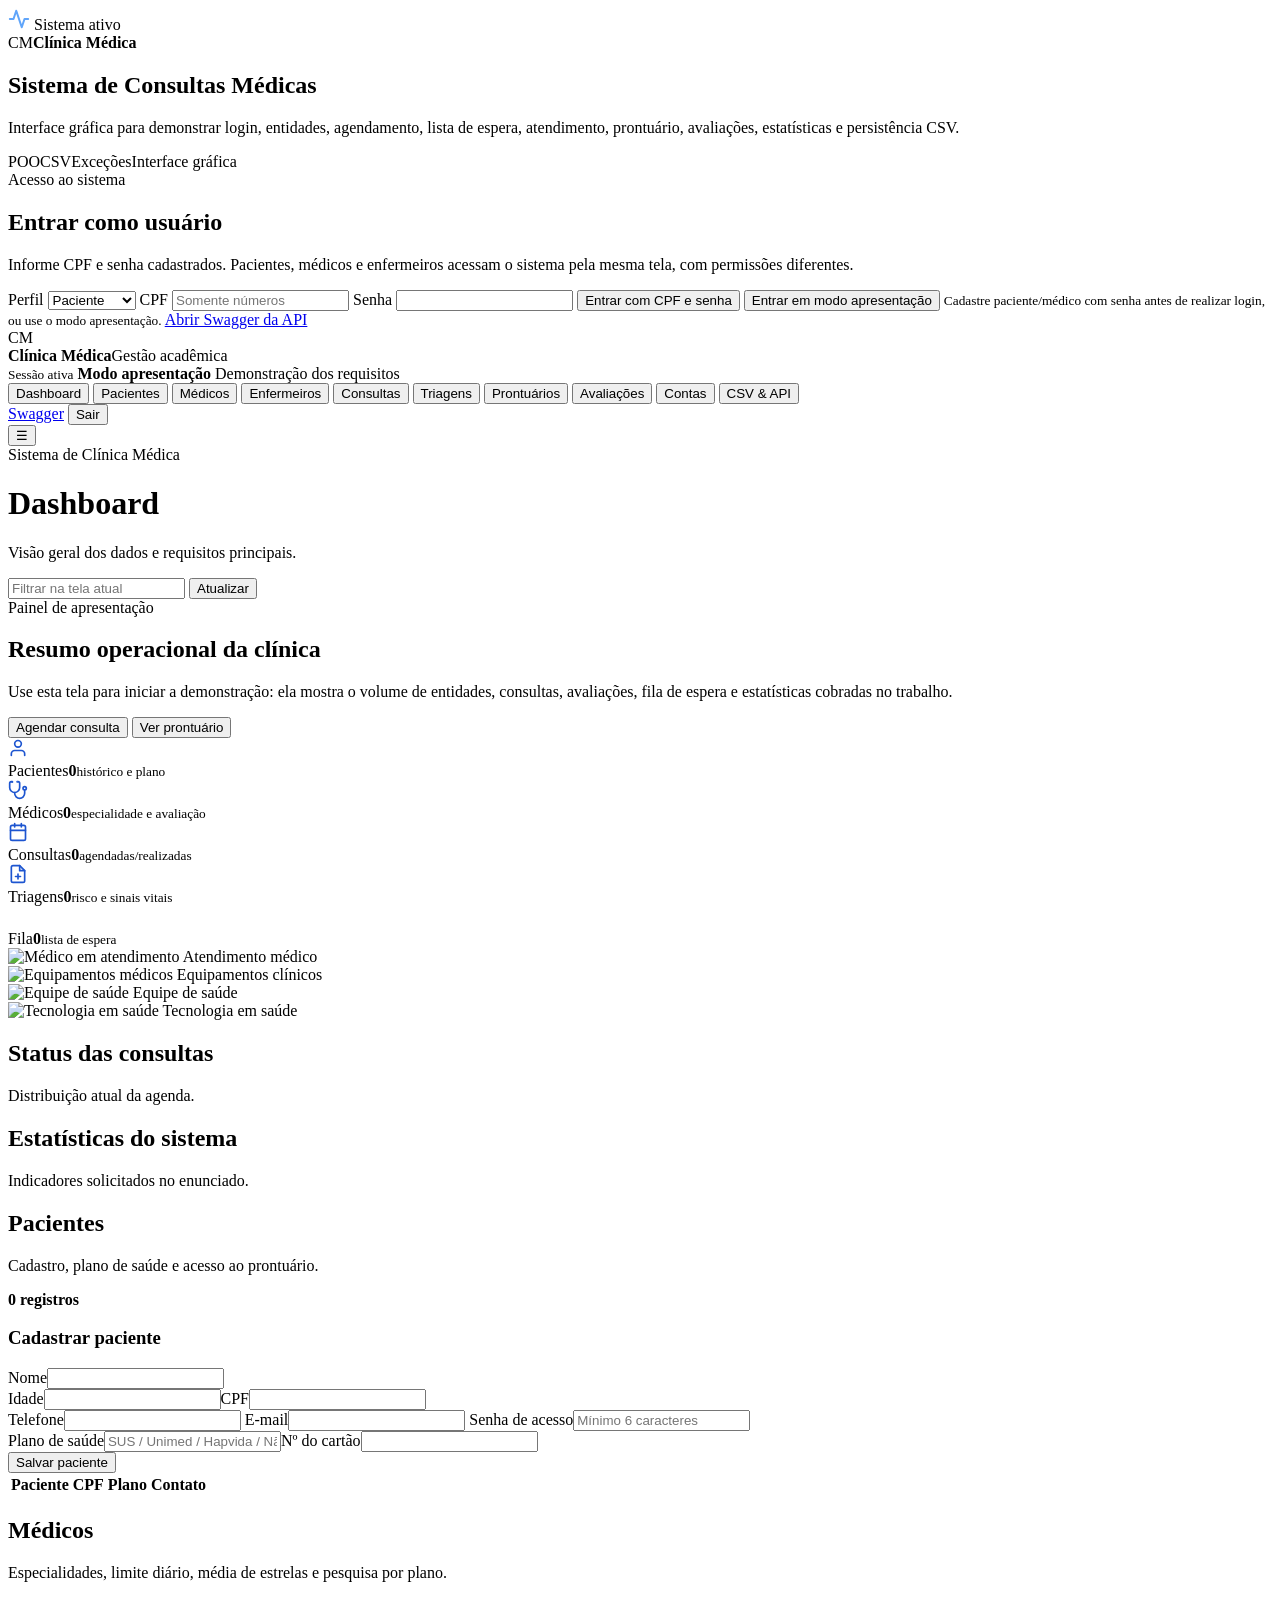
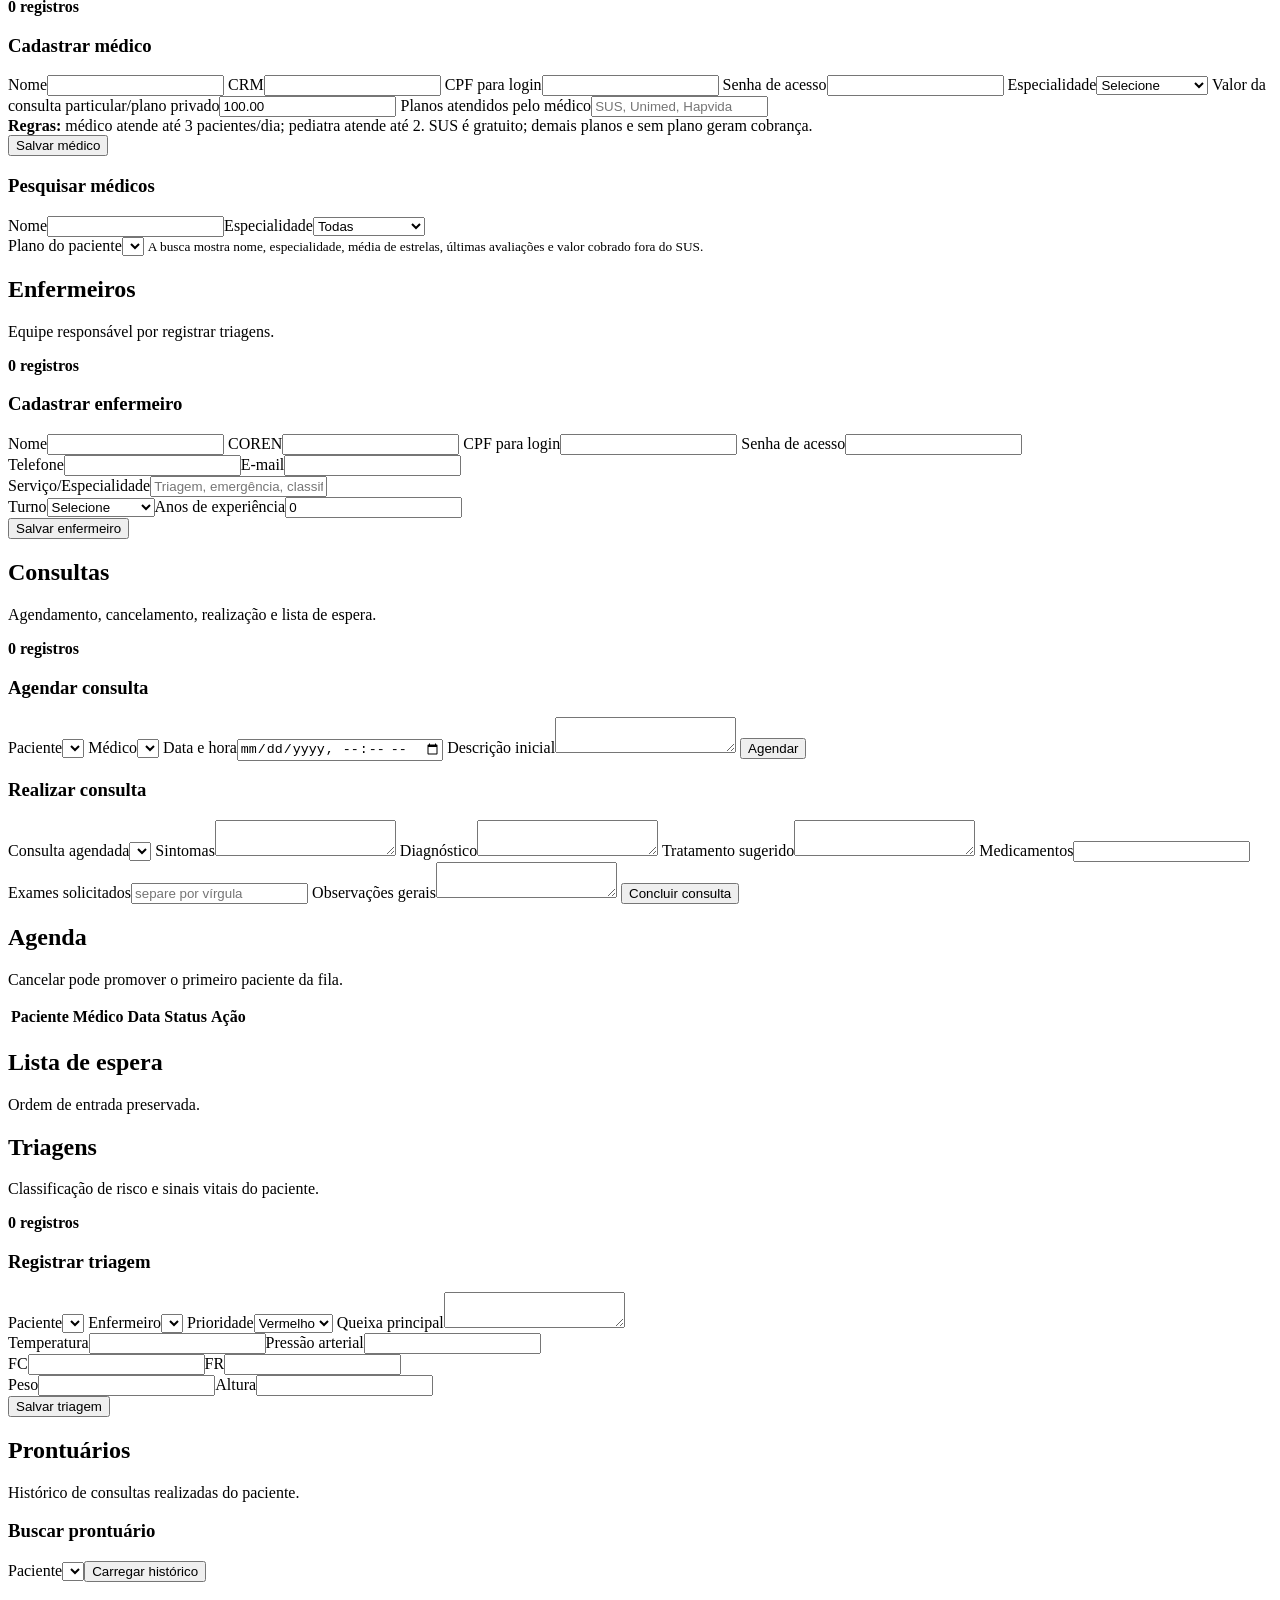
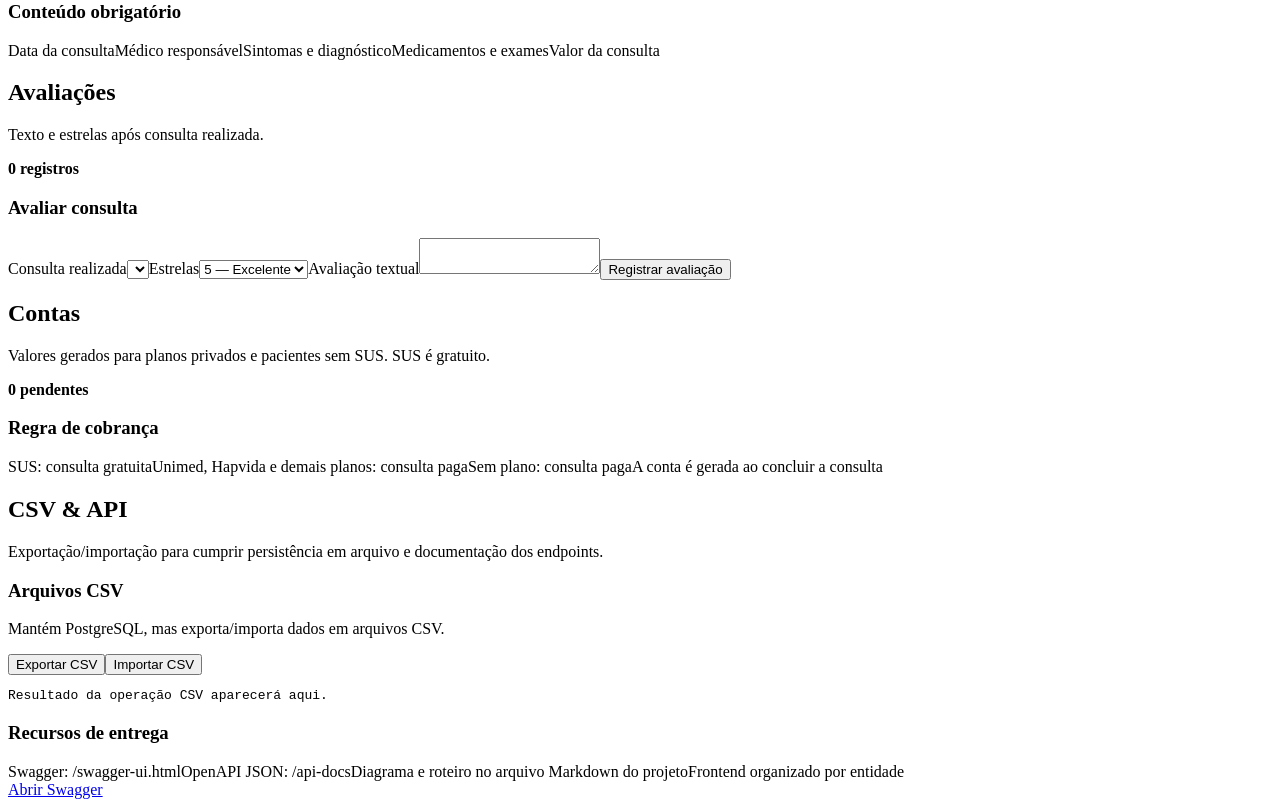
==== commit ec1f1cfd: "fazendo o front" ====
--- a/target/classes/static/index.html
+++ b/target/classes/static/index.html
@@ -4,240 +4,319 @@
   <meta charset="UTF-8" />
   <meta name="viewport" content="width=device-width, initial-scale=1.0" />
   <title>Clínica Médica | Sistema de Consultas</title>
-  <meta name="description" content="Sistema de gestão de clínica médica: pacientes, médicos, consultas, triagem, prontuário e avaliações." />
-  <link rel="preconnect" href="https://fonts.googleapis.com" />
-  <link rel="preconnect" href="https://fonts.gstatic.com" crossorigin />
-  <link rel="stylesheet" href="https://fonts.googleapis.com/css2?family=Plus+Jakarta+Sans:wght@400;500;600;700;800&family=Sora:wght@600;700;800&display=swap" />
+  <meta name="description" content="Interface gráfica do sistema de clínica médica alinhada aos requisitos da disciplina de POO" />
   <link rel="stylesheet" href="/styles.css" />
 </head>
 <body>
-<section id="login-view" class="login-view">
-  <div class="login-hero">
-    <div class="login-brand"><span>CM</span><strong>Clínica Médica</strong></div>
-    <h1>Gestão simples para o seu atendimento</h1>
-    <p>Agende consultas, registre triagens, acompanhe prontuários e avaliações em um só lugar.</p>
+
+  <!-- Blobs animados de fundo (glassmorphism base) -->
+  <div class="bg-blobs" aria-hidden="true">
+    <div class="blob blob-1"></div>
+    <div class="blob blob-2"></div>
+    <div class="blob blob-3"></div>
   </div>
 
-  <form id="login-form" class="login-card">
-    <span class="eyebrow">Acesso ao sistema</span>
-    <h2>Entrar</h2>
-    <p>Pacientes, médicos e enfermeiros acessam pela mesma tela, com permissões diferentes.</p>
-    <label>Perfil
-      <select id="login-role" name="perfil" required>
-        <option value="PACIENTE">Paciente</option>
-        <option value="MEDICO">Médico</option>
-        <option value="ENFERMEIRO">Enfermeiro</option>
-      </select>
-    </label>
-    <label>CPF
-      <input id="login-cpf" name="cpf" inputmode="numeric" autocomplete="username" placeholder="Somente números" required />
-    </label>
-    <label>Senha
-      <input id="login-password" name="senha" type="password" autocomplete="current-password" minlength="6" required />
-    </label>
-    <button class="button" type="submit">Entrar</button>
-    <button id="presentation-login" class="button button-secondary" type="button">Entrar em modo apresentação</button>
-    <small id="login-help">Use seu CPF e senha cadastrados, ou entre no modo apresentação.</small>
-  </form>
-</section>
-
-<div id="app-view" class="app-shell hidden">
-  <aside class="sidebar" id="sidebar">
-    <div class="brand">
-      <div class="brand-mark">CM</div>
-      <div><strong>Clínica Médica</strong><span>Sistema de consultas</span></div>
+  <section id="login-view" class="login-view">
+    <!-- Hero com foto médica real + glassmorphism -->
+    <div class="login-hero">
+      <!-- Chip decorativo no canto -->
+      <div class="login-hero-deco">
+        <svg width="22" height="22" viewBox="0 0 24 24" fill="none" stroke="#60a5fa" stroke-width="2.2" stroke-linecap="round" stroke-linejoin="round">
+          <polyline points="22 12 18 12 15 21 9 3 6 12 2 12"/>
+        </svg>
+        <span>Sistema ativo</span>
+      </div>
+      <div class="login-hero-content">
+        <div class="login-brand"><span>CM</span><strong>Clínica Médica</strong></div>
+        <h1>Sistema de Consultas Médicas</h1>
+        <p>Interface gráfica para demonstrar login, entidades, agendamento, lista de espera, atendimento, prontuário, avaliações, estatísticas e persistência CSV.</p>
+        <div class="requirement-strip">
+          <span>POO</span><span>CSV</span><span>Exceções</span><span>Interface gráfica</span>
+        </div>
+      </div>
     </div>
-    <div class="session-card">
-      <small>Sessão ativa</small>
-      <strong id="session-title">Modo apresentação</strong>
-      <span id="session-detail">Demonstração</span>
-    </div>
-    <nav class="menu" aria-label="Navegação por entidades">
-      <button class="menu-item active" data-section="dashboard">Dashboard</button>
-      <button class="menu-item" data-section="pacientes">Pacientes</button>
-      <button class="menu-item" data-section="medicos">Médicos</button>
-      <button class="menu-item" data-section="enfermeiros">Enfermeiros</button>
-      <button class="menu-item" data-section="consultas">Consultas</button>
-      <button class="menu-item" data-section="triagens">Triagens</button>
-      <button class="menu-item" data-section="prontuarios">Prontuários</button>
-      <button class="menu-item" data-section="avaliacoes">Avaliações</button>
-      <button class="menu-item" data-section="contas">Contas</button>
-      <button class="menu-item" data-section="dados">Dados</button>
-    </nav>
-    <div class="sidebar-footer">
-      <button id="logout-button" class="ghost-button" type="button">Sair</button>
-    </div>
-  </aside>
-
-  <main class="content">
-    <header class="topbar">
-      <button id="sidebar-toggle" class="icon-button" type="button">☰</button>
-      <div class="title-block">
-        <h1 id="page-title">Dashboard</h1>
-        <p id="page-description">Visão geral dos dados.</p>
-      </div>
-      <div class="top-actions">
-        <input id="screen-filter" type="search" placeholder="Filtrar na tela atual" />
-        <button id="refresh-button" class="button button-secondary" type="button">Atualizar</button>
-      </div>
-    </header>
-
-    <section id="alert" class="alert hidden"></section>
-
-    <section id="dashboard" class="screen active-screen">
-      <div class="hero-card">
-        <div>
-          <h2>Resumo da clínica</h2>
-          <p>Visão geral de entidades, consultas, fila e estatísticas.</p>
-        </div>
-        <div class="hero-actions">
-          <button class="button" data-go="consultas" type="button">Agendar consulta</button>
-          <button class="button button-secondary" data-go="prontuarios" type="button">Ver prontuário</button>
-        </div>
-      </div>
-      <div class="metric-grid">
-        <article class="metric"><span>Pacientes</span><strong id="metric-pacientes">0</strong></article>
-        <article class="metric"><span>Médicos</span><strong id="metric-medicos">0</strong></article>
-        <article class="metric"><span>Consultas</span><strong id="metric-consultas">0</strong></article>
-        <article class="metric"><span>Triagens</span><strong id="metric-triagens">0</strong></article>
-        <article class="metric emphasis"><span>Fila</span><strong id="metric-fila">0</strong></article>
-      </div>
-      <div class="grid two-columns">
-        <article class="panel"><div class="panel-header"><div><h2>Status das consultas</h2></div></div><div id="status-chart" class="bar-chart"></div></article>
-        <article class="panel"><div class="panel-header"><div><h2>Estatísticas</h2></div></div><div id="stats-list" class="stat-list"></div></article>
-      </div>
-    </section>
-
-    <section id="pacientes" class="screen">
-      <div class="entity-header"><div><h2>Pacientes</h2></div><strong id="total-pacientes">0 registros</strong></div>
-      <div class="grid two-columns">
-        <form id="patient-form" class="panel form-panel">
-          <h3>Cadastrar paciente</h3>
-          <label>Nome<input name="nome" required /></label>
-          <div class="form-row"><label>Idade<input name="idade" type="number" min="0" required /></label><label>CPF<input name="cpf" required /></label></div>
-          <label>Telefone<input name="telefone" required /></label>
-          <label>E-mail<input name="email" type="email" /></label>
-          <label>Senha de acesso<input name="senha" type="password" minlength="6" required placeholder="Mínimo 6 caracteres" /></label>
-          <div class="form-row"><label>Plano de saúde<input name="planoNome" placeholder="SUS / Unimed / Hapvida / Não tenho" /></label><label>Nº do cartão<input name="planoNumero" /></label></div>
-          <button class="button" type="submit">Salvar paciente</button>
-        </form>
-        <article class="panel"><div class="table-wrapper"><table><thead><tr><th>Paciente</th><th>CPF</th><th>Plano</th><th>Contato</th></tr></thead><tbody id="patients-table"></tbody></table></div></article>
-      </div>
-    </section>
-
-    <section id="medicos" class="screen">
-      <div class="entity-header"><div><h2>Médicos</h2></div><strong id="total-medicos">0 registros</strong></div>
-      <div class="grid two-columns">
-        <form id="doctor-form" class="panel form-panel">
-          <h3>Cadastrar médico</h3>
-          <label>Nome<input name="nome" required /></label>
-          <label>CRM<input name="crm" required /></label>
-          <label>CPF para login<input name="cpf" inputmode="numeric" required /></label>
-          <label>Senha de acesso<input name="senha" type="password" minlength="6" required /></label>
-          <label>Especialidade<select name="especialidade" required><option value="">Selecione</option><option value="CLINICO_GERAL">Clínico geral</option><option value="CARDIOLOGISTA">Cardiologista</option><option value="PEDIATRA">Pediatra</option><option value="DERMATOLOGISTA">Dermatologista</option></select></label>
-          <label>Valor da consulta particular<input name="valorConsultaParticular" type="number" min="1" step="0.01" value="100.00" /></label>
-          <label>Planos atendidos<input name="planosAtendidos" placeholder="SUS, Unimed, Hapvida" /></label>
-          <button class="button" type="submit">Salvar médico</button>
-        </form>
-        <article class="panel search-panel">
-          <h3>Pesquisar médicos</h3>
-          <div class="form-row"><label>Nome<input id="doctor-name-filter" /></label><label>Especialidade<select id="doctor-specialty-filter"><option value="">Todas</option><option value="CLINICO_GERAL">Clínico geral</option><option value="CARDIOLOGISTA">Cardiologista</option><option value="PEDIATRA">Pediatra</option><option value="DERMATOLOGISTA">Dermatologista</option></select></label></div>
-          <label>Plano do paciente<select id="doctor-plan-filter"></select></label>
-        </article>
-      </div>
-      <div id="doctor-search-list" class="doctor-grid lower-grid"></div>
-    </section>
-
-    <section id="enfermeiros" class="screen">
-      <div class="entity-header"><div><h2>Enfermeiros</h2></div><strong id="total-enfermeiros">0 registros</strong></div>
-      <div class="grid two-columns">
-        <form id="nurse-form" class="panel form-panel">
-          <h3>Cadastrar enfermeiro</h3>
-          <label>Nome<input name="nome" required /></label>
-          <label>COREN<input name="coren" required /></label>
-          <label>CPF para login<input name="cpf" inputmode="numeric" required /></label>
-          <label>Senha de acesso<input name="senha" type="password" minlength="6" required /></label>
-          <div class="form-row"><label>Telefone<input name="telefone" /></label><label>E-mail<input name="email" type="email" /></label></div>
-          <label>Serviço/Especialidade<input name="especialidade" placeholder="Triagem, emergência, classificação de risco" /></label>
-          <div class="form-row"><label>Turno<select name="turno" required><option value="">Selecione</option><option>MATUTINO</option><option>VESPERTINO</option><option>NOTURNO</option></select></label><label>Anos de experiência<input name="anosExperiencia" type="number" min="0" value="0" /></label></div>
-          <button class="button" type="submit">Salvar enfermeiro</button>
-        </form>
-        <article class="panel"><div id="nurses-list" class="card-list"></div></article>
-      </div>
-    </section>
-
-    <section id="consultas" class="screen">
-      <div class="entity-header"><div><h2>Consultas</h2></div><strong id="total-consultas">0 registros</strong></div>
-      <div class="grid two-columns">
-        <form id="appointment-form" class="panel form-panel">
-          <h3>Agendar consulta</h3>
-          <label>Paciente<select id="appointment-patient" name="pacienteId" required></select></label>
-          <label>Médico<select id="appointment-doctor" name="medicoId" required></select></label>
-          <label>Data e hora<input name="dataHora" type="datetime-local" required /></label>
-          <label>Descrição inicial<textarea name="observacoes"></textarea></label>
-          <button class="button" type="submit">Agendar</button>
-        </form>
-        <form id="finish-form" class="panel form-panel clinical-form">
-          <h3>Realizar consulta</h3>
-          <label>Consulta agendada<select id="finish-appointment" name="consultaId" required></select></label>
-          <label>Sintomas<textarea name="sintomas" required></textarea></label>
-          <label>Diagnóstico<textarea name="diagnostico" required></textarea></label>
-          <label>Tratamento sugerido<textarea name="tratamentoSugerido"></textarea></label>
-          <label>Medicamentos<input name="medicamentos" /></label>
-          <label>Exames solicitados<input name="examesSolicitados" placeholder="separe por vírgula" /></label>
-          <label>Observações gerais<textarea name="observacoesGerais"></textarea></label>
-          <button class="button" type="submit">Concluir consulta</button>
-        </form>
-      </div>
-      <div class="grid two-columns lower-grid">
-        <article class="panel"><div class="panel-header"><div><h2>Agenda</h2></div></div><div class="table-wrapper"><table><thead><tr><th>Paciente</th><th>Médico</th><th>Data</th><th>Status</th><th>Ação</th></tr></thead><tbody id="appointments-table"></tbody></table></div></article>
-        <article class="panel"><div class="panel-header"><div><h2>Lista de espera</h2></div></div><div id="wait-list" class="card-list"></div></article>
-      </div>
-    </section>
-
-    <section id="triagens" class="screen">
-      <div class="entity-header"><div><h2>Triagens</h2></div><strong id="total-triagens">0 registros</strong></div>
-      <div class="grid two-columns">
-        <form id="screening-form" class="panel form-panel">
-          <h3>Registrar triagem</h3>
-          <label>Paciente<select id="screening-patient" name="pacienteId" required></select></label>
-          <label>Enfermeiro<select id="screening-nurse" name="enfermeiroId" required></select></label>
-          <label>Prioridade<select name="prioridade" required><option value="VERMELHO">Vermelho</option><option value="LARANJA">Laranja</option><option value="AMARELO">Amarelo</option><option value="VERDE">Verde</option><option value="AZUL">Azul</option></select></label>
-          <label>Queixa principal<textarea name="queixaPrincipal" required></textarea></label>
-          <div class="form-row"><label>Temperatura<input name="temperatura" type="number" step="0.1" /></label><label>Pressão arterial<input name="pressaoArterial" /></label></div>
-          <div class="form-row"><label>FC<input name="frequenciaCardiaca" type="number" /></label><label>FR<input name="frequenciaRespiratoria" type="number" /></label></div>
-          <div class="form-row"><label>Peso<input name="peso" type="number" step="0.1" /></label><label>Altura<input name="altura" type="number" step="0.01" /></label></div>
-          <button class="button" type="submit">Salvar triagem</button>
-        </form>
-        <article class="panel"><div id="screenings-list" class="card-list"></div></article>
-      </div>
-    </section>
-
-    <section id="prontuarios" class="screen">
-      <div class="entity-header"><div><h2>Prontuários</h2></div></div>
-      <form id="record-form" class="panel form-panel"><h3>Buscar prontuário</h3><label>Paciente<select id="record-patient" name="pacienteId" required></select></label><button class="button" type="submit">Carregar histórico</button></form>
-      <article class="panel lower-grid"><div id="medical-record-list" class="timeline"></div></article>
-    </section>
-
-    <section id="avaliacoes" class="screen">
-      <div class="entity-header"><div><h2>Avaliações</h2></div><strong id="total-avaliacoes">0 registros</strong></div>
-      <div class="grid two-columns">
-        <form id="review-form" class="panel form-panel"><h3>Avaliar consulta</h3><label>Consulta realizada<select id="review-appointment" name="consultaId" required></select></label><label>Estrelas<select name="estrelas" required><option value="5">5 — Excelente</option><option value="4">4 — Bom</option><option value="3">3 — Regular</option><option value="2">2 — Ruim</option><option value="1">1 — Péssimo</option></select></label><label>Avaliação textual<textarea name="texto"></textarea></label><button class="button" type="submit">Registrar avaliação</button></form>
-        <article class="panel"><div id="reviews-list" class="card-list"></div></article>
-      </div>
-    </section>
-
-    <section id="contas" class="screen">
-      <div class="entity-header"><div><h2>Contas</h2></div><strong id="total-contas">0 pendentes</strong></div>
-      <article class="panel lower-grid"><div id="accounts-list" class="card-list"></div></article>
-    </section>
-
-    <section id="dados" class="screen">
-      <div class="entity-header"><div><h2>Dados</h2></div></div>
-      <article class="panel form-panel"><h3>Arquivos CSV</h3><p class="muted">Exporte ou importe os dados do sistema em arquivos CSV.</p><div class="button-row"><button id="export-csv" class="button" type="button">Exportar CSV</button><button id="import-csv" class="button button-secondary" type="button">Importar CSV</button></div><pre id="csv-output" class="code-output">Resultado da operação CSV aparecerá aqui.</pre></article>
-    </section>
-  </main>
-</div>
-<script src="/app.js"></script>
+
+    <form id="login-form" class="login-card">
+      <span class="eyebrow">Acesso ao sistema</span>
+      <h2>Entrar como usuário</h2>
+      <p>Informe CPF e senha cadastrados. Pacientes, médicos e enfermeiros acessam o sistema pela mesma tela, com permissões diferentes.</p>
+      <label>Perfil
+        <select id="login-role" name="perfil" required>
+          <option value="PACIENTE">Paciente</option>
+          <option value="MEDICO">Médico</option>
+          <option value="ENFERMEIRO">Enfermeiro</option>
+        </select>
+      </label>
+      <label>CPF
+        <input id="login-cpf" name="cpf" inputmode="numeric" autocomplete="username" placeholder="Somente números" required />
+      </label>
+      <label>Senha
+        <input id="login-password" name="senha" type="password" autocomplete="current-password" minlength="6" required />
+      </label>
+      <button class="button" type="submit">Entrar com CPF e senha</button>
+      <button id="presentation-login" class="button button-secondary" type="button">Entrar em modo apresentação</button>
+      <small id="login-help">Cadastre paciente/médico com senha antes de realizar login, ou use o modo apresentação.</small>
+      <a href="/swagger-ui.html" target="_blank" rel="noopener">Abrir Swagger da API</a>
+    </form>
+  </section>
+
+  <div id="app-view" class="app-shell hidden">
+    <aside class="sidebar" id="sidebar">
+      <div class="brand">
+        <div class="brand-mark">CM</div>
+        <div><strong>Clínica Médica</strong><span>Gestão acadêmica</span></div>
+      </div>
+      <div class="session-card">
+        <small>Sessão ativa</small>
+        <strong id="session-title">Modo apresentação</strong>
+        <span id="session-detail">Demonstração dos requisitos</span>
+      </div>
+      <nav class="menu" aria-label="Navegação por entidades">
+        <button class="menu-item active" data-section="dashboard">Dashboard</button>
+        <button class="menu-item" data-section="pacientes">Pacientes</button>
+        <button class="menu-item" data-section="medicos">Médicos</button>
+        <button class="menu-item" data-section="enfermeiros">Enfermeiros</button>
+        <button class="menu-item" data-section="consultas">Consultas</button>
+        <button class="menu-item" data-section="triagens">Triagens</button>
+        <button class="menu-item" data-section="prontuarios">Prontuários</button>
+        <button class="menu-item" data-section="avaliacoes">Avaliações</button>
+        <button class="menu-item" data-section="contas">Contas</button>
+        <button class="menu-item" data-section="dados">CSV & API</button>
+      </nav>
+      <div class="sidebar-footer">
+        <a href="/swagger-ui.html" target="_blank" rel="noopener">Swagger</a>
+        <button id="logout-button" class="ghost-button" type="button">Sair</button>
+      </div>
+    </aside>
+
+    <main class="content">
+      <header class="topbar">
+        <button id="sidebar-toggle" class="icon-button" type="button">☰</button>
+        <div class="title-block">
+          <span class="eyebrow">Sistema de Clínica Médica</span>
+          <h1 id="page-title">Dashboard</h1>
+          <p id="page-description">Visão geral dos dados e requisitos principais.</p>
+        </div>
+        <div class="top-actions">
+          <input id="screen-filter" type="search" placeholder="Filtrar na tela atual" />
+          <button id="refresh-button" class="button button-secondary" type="button">Atualizar</button>
+        </div>
+      </header>
+
+      <section id="alert" class="alert hidden"></section>
+
+      <section id="dashboard" class="screen active-screen">
+        <div class="hero-card">
+          <div>
+            <span class="eyebrow">Painel de apresentação</span>
+            <h2>Resumo operacional da clínica</h2>
+            <p>Use esta tela para iniciar a demonstração: ela mostra o volume de entidades, consultas, avaliações, fila de espera e estatísticas cobradas no trabalho.</p>
+          </div>
+          <div class="hero-actions">
+            <button class="button" data-go="consultas" type="button">Agendar consulta</button>
+            <button class="button button-secondary" data-go="prontuarios" type="button">Ver prontuário</button>
+          </div>
+        </div>
+
+        <!-- Métricas com ícones SVG médicos -->
+        <div class="metric-grid">
+          <article class="metric">
+            <div class="metric-icon">
+              <svg width="20" height="20" viewBox="0 0 24 24" fill="none" stroke="#1d55d0" stroke-width="2" stroke-linecap="round" stroke-linejoin="round"><path d="M20 21v-2a4 4 0 0 0-4-4H8a4 4 0 0 0-4 4v2"/><circle cx="12" cy="7" r="4"/></svg>
+            </div>
+            <span>Pacientes</span><strong id="metric-pacientes">0</strong><small>histórico e plano</small>
+          </article>
+          <article class="metric">
+            <div class="metric-icon">
+              <svg width="20" height="20" viewBox="0 0 24 24" fill="none" stroke="#1d55d0" stroke-width="2" stroke-linecap="round" stroke-linejoin="round"><path d="M4.8 2.3A.3.3 0 1 0 5 2H4a2 2 0 0 0-2 2v5a6 6 0 0 0 6 6v0a6 6 0 0 0 6-6V4a2 2 0 0 0-2-2h-1a.2.2 0 1 0 .3.3"/><path d="M8 15v1a6 6 0 0 0 6 6v0a6 6 0 0 0 6-6v-4"/><circle cx="20" cy="10" r="2"/></svg>
+            </div>
+            <span>Médicos</span><strong id="metric-medicos">0</strong><small>especialidade e avaliação</small>
+          </article>
+          <article class="metric">
+            <div class="metric-icon">
+              <svg width="20" height="20" viewBox="0 0 24 24" fill="none" stroke="#1d55d0" stroke-width="2" stroke-linecap="round" stroke-linejoin="round"><rect x="3" y="4" width="18" height="18" rx="2" ry="2"/><line x1="16" y1="2" x2="16" y2="6"/><line x1="8" y1="2" x2="8" y2="6"/><line x1="3" y1="10" x2="21" y2="10"/></svg>
+            </div>
+            <span>Consultas</span><strong id="metric-consultas">0</strong><small>agendadas/realizadas</small>
+          </article>
+          <article class="metric">
+            <div class="metric-icon">
+              <svg width="20" height="20" viewBox="0 0 24 24" fill="none" stroke="#1d55d0" stroke-width="2" stroke-linecap="round" stroke-linejoin="round"><path d="M14 2H6a2 2 0 0 0-2 2v16a2 2 0 0 0 2 2h12a2 2 0 0 0 2-2V8z"/><polyline points="14 2 14 8 20 8"/><line x1="12" y1="18" x2="12" y2="12"/><line x1="9" y1="15" x2="15" y2="15"/></svg>
+            </div>
+            <span>Triagens</span><strong id="metric-triagens">0</strong><small>risco e sinais vitais</small>
+          </article>
+          <article class="metric emphasis">
+            <div class="metric-icon">
+              <svg width="20" height="20" viewBox="0 0 24 24" fill="none" stroke="rgba(255,255,255,0.90)" stroke-width="2" stroke-linecap="round" stroke-linejoin="round"><polyline points="22 12 18 12 15 21 9 3 6 12 2 12"/></svg>
+            </div>
+            <span>Fila</span><strong id="metric-fila">0</strong><small>lista de espera</small>
+          </article>
+        </div>
+
+        <!-- Imagens de saúde -->
+        <div class="health-strip" aria-label="Imagens ilustrativas de saúde">
+          <div class="health-img-card">
+            <img src="https://images.unsplash.com/photo-1576091160550-2173dba999ef?w=400&h=300&fit=crop&q=80" alt="Médico em atendimento" loading="lazy" />
+            <span class="img-label">Atendimento médico</span>
+          </div>
+          <div class="health-img-card">
+            <img src="https://images.unsplash.com/photo-1579684385127-1ef15d508118?w=400&h=300&fit=crop&q=80" alt="Equipamentos médicos" loading="lazy" />
+            <span class="img-label">Equipamentos clínicos</span>
+          </div>
+          <div class="health-img-card">
+            <img src="https://images.unsplash.com/photo-1530026186672-2cd00ffc50fe?w=400&h=300&fit=crop&q=80" alt="Equipe de saúde" loading="lazy" />
+            <span class="img-label">Equipe de saúde</span>
+          </div>
+          <div class="health-img-card">
+            <img src="https://images.unsplash.com/photo-1631217868264-e5b90bb7e133?w=400&h=300&fit=crop&q=80" alt="Tecnologia em saúde" loading="lazy" />
+            <span class="img-label">Tecnologia em saúde</span>
+          </div>
+        </div>
+
+        <div class="grid two-columns">
+          <article class="panel"><div class="panel-header"><div><h2>Status das consultas</h2><p>Distribuição atual da agenda.</p></div></div><div id="status-chart" class="bar-chart"></div></article>
+          <article class="panel"><div class="panel-header"><div><h2>Estatísticas do sistema</h2><p>Indicadores solicitados no enunciado.</p></div></div><div id="stats-list" class="stat-list"></div></article>
+        </div>
+      </section>
+
+      <section id="pacientes" class="screen">
+        <div class="entity-header"><div><h2>Pacientes</h2><p>Cadastro, plano de saúde e acesso ao prontuário.</p></div><strong id="total-pacientes">0 registros</strong></div>
+        <div class="grid two-columns">
+          <form id="patient-form" class="panel form-panel">
+            <h3>Cadastrar paciente</h3>
+            <label>Nome<input name="nome" required /></label>
+            <div class="form-row"><label>Idade<input name="idade" type="number" min="0" required /></label><label>CPF<input name="cpf" required /></label></div>
+            <label>Telefone<input name="telefone" required /></label>
+            <label>E-mail<input name="email" type="email" /></label>
+            <label>Senha de acesso<input name="senha" type="password" minlength="6" required placeholder="Mínimo 6 caracteres" /></label>
+            <div class="form-row"><label>Plano de saúde<input name="planoNome" placeholder="SUS / Unimed / Hapvida / Não tenho" /></label><label>Nº do cartão<input name="planoNumero" /></label></div>
+            <button class="button" type="submit">Salvar paciente</button>
+          </form>
+          <article class="panel"><div class="table-wrapper"><table><thead><tr><th>Paciente</th><th>CPF</th><th>Plano</th><th>Contato</th></tr></thead><tbody id="patients-table"></tbody></table></div></article>
+        </div>
+      </section>
+
+      <section id="medicos" class="screen">
+        <div class="entity-header"><div><h2>Médicos</h2><p>Especialidades, limite diário, média de estrelas e pesquisa por plano.</p></div><strong id="total-medicos">0 registros</strong></div>
+        <div class="grid two-columns">
+          <form id="doctor-form" class="panel form-panel">
+            <h3>Cadastrar médico</h3>
+            <label>Nome<input name="nome" required /></label>
+            <label>CRM<input name="crm" required /></label>
+            <label>CPF para login<input name="cpf" inputmode="numeric" required /></label>
+            <label>Senha de acesso<input name="senha" type="password" minlength="6" required /></label>
+            <label>Especialidade<select name="especialidade" required><option value="">Selecione</option><option value="CLINICO_GERAL">Clínico geral</option><option value="CARDIOLOGISTA">Cardiologista</option><option value="PEDIATRA">Pediatra</option><option value="DERMATOLOGISTA">Dermatologista</option></select></label>
+            <label>Valor da consulta particular/plano privado<input name="valorConsultaParticular" type="number" min="1" step="0.01" value="100.00" /></label>
+            <label>Planos atendidos pelo médico<input name="planosAtendidos" placeholder="SUS, Unimed, Hapvida" /></label>
+            <div class="rule-box"><strong>Regras:</strong> médico atende até 3 pacientes/dia; pediatra atende até 2. SUS é gratuito; demais planos e sem plano geram cobrança.</div>
+            <button class="button" type="submit">Salvar médico</button>
+          </form>
+          <article class="panel search-panel">
+            <h3>Pesquisar médicos</h3>
+            <div class="form-row"><label>Nome<input id="doctor-name-filter" /></label><label>Especialidade<select id="doctor-specialty-filter"><option value="">Todas</option><option value="CLINICO_GERAL">Clínico geral</option><option value="CARDIOLOGISTA">Cardiologista</option><option value="PEDIATRA">Pediatra</option><option value="DERMATOLOGISTA">Dermatologista</option></select></label></div>
+            <label>Plano do paciente<select id="doctor-plan-filter"></select></label>
+            <small class="hint">A busca mostra nome, especialidade, média de estrelas, últimas avaliações e valor cobrado fora do SUS.</small>
+          </article>
+        </div>
+        <div id="doctor-search-list" class="doctor-grid lower-grid"></div>
+      </section>
+
+      <section id="enfermeiros" class="screen">
+        <div class="entity-header"><div><h2>Enfermeiros</h2><p>Equipe responsável por registrar triagens.</p></div><strong id="total-enfermeiros">0 registros</strong></div>
+        <div class="grid two-columns">
+          <form id="nurse-form" class="panel form-panel">
+            <h3>Cadastrar enfermeiro</h3>
+            <label>Nome<input name="nome" required /></label>
+            <label>COREN<input name="coren" required /></label>
+            <label>CPF para login<input name="cpf" inputmode="numeric" required /></label>
+            <label>Senha de acesso<input name="senha" type="password" minlength="6" required /></label>
+            <div class="form-row"><label>Telefone<input name="telefone" /></label><label>E-mail<input name="email" type="email" /></label></div>
+            <label>Serviço/Especialidade<input name="especialidade" placeholder="Triagem, emergência, classificação de risco" /></label>
+            <div class="form-row"><label>Turno<select name="turno" required><option value="">Selecione</option><option>MATUTINO</option><option>VESPERTINO</option><option>NOTURNO</option></select></label><label>Anos de experiência<input name="anosExperiencia" type="number" min="0" value="0" /></label></div>
+            <button class="button" type="submit">Salvar enfermeiro</button>
+          </form>
+          <article class="panel"><div id="nurses-list" class="card-list"></div></article>
+        </div>
+      </section>
+
+      <section id="consultas" class="screen">
+        <div class="entity-header"><div><h2>Consultas</h2><p>Agendamento, cancelamento, realização e lista de espera.</p></div><strong id="total-consultas">0 registros</strong></div>
+        <div class="grid two-columns">
+          <form id="appointment-form" class="panel form-panel">
+            <h3>Agendar consulta</h3>
+            <label>Paciente<select id="appointment-patient" name="pacienteId" required></select></label>
+            <label>Médico<select id="appointment-doctor" name="medicoId" required></select></label>
+            <label>Data e hora<input name="dataHora" type="datetime-local" required /></label>
+            <label>Descrição inicial<textarea name="observacoes"></textarea></label>
+            <button class="button" type="submit">Agendar</button>
+          </form>
+          <form id="finish-form" class="panel form-panel clinical-form">
+            <h3>Realizar consulta</h3>
+            <label>Consulta agendada<select id="finish-appointment" name="consultaId" required></select></label>
+            <label>Sintomas<textarea name="sintomas" required></textarea></label>
+            <label>Diagnóstico<textarea name="diagnostico" required></textarea></label>
+            <label>Tratamento sugerido<textarea name="tratamentoSugerido"></textarea></label>
+            <label>Medicamentos<input name="medicamentos" /></label>
+            <label>Exames solicitados<input name="examesSolicitados" placeholder="separe por vírgula" /></label>
+            <label>Observações gerais<textarea name="observacoesGerais"></textarea></label>
+            <button class="button" type="submit">Concluir consulta</button>
+          </form>
+        </div>
+        <div class="grid two-columns lower-grid">
+          <article class="panel"><div class="panel-header"><div><h2>Agenda</h2><p>Cancelar pode promover o primeiro paciente da fila.</p></div></div><div class="table-wrapper"><table><thead><tr><th>Paciente</th><th>Médico</th><th>Data</th><th>Status</th><th>Ação</th></tr></thead><tbody id="appointments-table"></tbody></table></div></article>
+          <article class="panel"><div class="panel-header"><div><h2>Lista de espera</h2><p>Ordem de entrada preservada.</p></div></div><div id="wait-list" class="card-list"></div></article>
+        </div>
+      </section>
+
+      <section id="triagens" class="screen">
+        <div class="entity-header"><div><h2>Triagens</h2><p>Classificação de risco e sinais vitais do paciente.</p></div><strong id="total-triagens">0 registros</strong></div>
+        <div class="grid two-columns">
+          <form id="screening-form" class="panel form-panel">
+            <h3>Registrar triagem</h3>
+            <label>Paciente<select id="screening-patient" name="pacienteId" required></select></label>
+            <label>Enfermeiro<select id="screening-nurse" name="enfermeiroId" required></select></label>
+            <label>Prioridade<select name="prioridade" required><option value="VERMELHO">Vermelho</option><option value="LARANJA">Laranja</option><option value="AMARELO">Amarelo</option><option value="VERDE">Verde</option><option value="AZUL">Azul</option></select></label>
+            <label>Queixa principal<textarea name="queixaPrincipal" required></textarea></label>
+            <div class="form-row"><label>Temperatura<input name="temperatura" type="number" step="0.1" /></label><label>Pressão arterial<input name="pressaoArterial" /></label></div>
+            <div class="form-row"><label>FC<input name="frequenciaCardiaca" type="number" /></label><label>FR<input name="frequenciaRespiratoria" type="number" /></label></div>
+            <div class="form-row"><label>Peso<input name="peso" type="number" step="0.1" /></label><label>Altura<input name="altura" type="number" step="0.01" /></label></div>
+            <button class="button" type="submit">Salvar triagem</button>
+          </form>
+          <article class="panel"><div id="screenings-list" class="card-list"></div></article>
+        </div>
+      </section>
+
+      <section id="prontuarios" class="screen">
+        <div class="entity-header"><div><h2>Prontuários</h2><p>Histórico de consultas realizadas do paciente.</p></div></div>
+        <div class="grid two-columns">
+          <form id="record-form" class="panel form-panel"><h3>Buscar prontuário</h3><label>Paciente<select id="record-patient" name="pacienteId" required></select></label><button class="button" type="submit">Carregar histórico</button></form>
+          <article class="panel requirement-panel"><h3>Conteúdo obrigatório</h3><div class="checklist"><span>Data da consulta</span><span>Médico responsável</span><span>Sintomas e diagnóstico</span><span>Medicamentos e exames</span><span>Valor da consulta</span></div></article>
+        </div>
+        <article class="panel lower-grid"><div id="medical-record-list" class="timeline"></div></article>
+      </section>
+
+      <section id="avaliacoes" class="screen">
+        <div class="entity-header"><div><h2>Avaliações</h2><p>Texto e estrelas após consulta realizada.</p></div><strong id="total-avaliacoes">0 registros</strong></div>
+        <div class="grid two-columns">
+          <form id="review-form" class="panel form-panel"><h3>Avaliar consulta</h3><label>Consulta realizada<select id="review-appointment" name="consultaId" required></select></label><label>Estrelas<select name="estrelas" required><option value="5">5 — Excelente</option><option value="4">4 — Bom</option><option value="3">3 — Regular</option><option value="2">2 — Ruim</option><option value="1">1 — Péssimo</option></select></label><label>Avaliação textual<textarea name="texto"></textarea></label><button class="button" type="submit">Registrar avaliação</button></form>
+          <article class="panel"><div id="reviews-list" class="card-list"></div></article>
+        </div>
+      </section>
+
+      <section id="contas" class="screen">
+        <div class="entity-header"><div><h2>Contas</h2><p>Valores gerados para planos privados e pacientes sem SUS. SUS é gratuito.</p></div><strong id="total-contas">0 pendentes</strong></div>
+        <article class="panel requirement-panel"><h3>Regra de cobrança</h3><div class="checklist"><span>SUS: consulta gratuita</span><span>Unimed, Hapvida e demais planos: consulta paga</span><span>Sem plano: consulta paga</span><span>A conta é gerada ao concluir a consulta</span></div></article>
+        <article class="panel lower-grid"><div id="accounts-list" class="card-list"></div></article>
+      </section>
+
+      <section id="dados" class="screen">
+        <div class="entity-header"><div><h2>CSV & API</h2><p>Exportação/importação para cumprir persistência em arquivo e documentação dos endpoints.</p></div></div>
+        <div class="grid two-columns">
+          <article class="panel form-panel"><h3>Arquivos CSV</h3><p class="muted">Mantém PostgreSQL, mas exporta/importa dados em arquivos CSV.</p><div class="button-row"><button id="export-csv" class="button" type="button">Exportar CSV</button><button id="import-csv" class="button button-secondary" type="button">Importar CSV</button></div><pre id="csv-output" class="code-output">Resultado da operação CSV aparecerá aqui.</pre></article>
+          <article class="panel requirement-panel"><h3>Recursos de entrega</h3><div class="checklist"><span>Swagger: /swagger-ui.html</span><span>OpenAPI JSON: /api-docs</span><span>Diagrama e roteiro no arquivo Markdown do projeto</span><span>Frontend organizado por entidade</span></div><a class="button" href="/swagger-ui.html" target="_blank" rel="noopener">Abrir Swagger</a></article>
+        </div>
+      </section>
+    </main>
+  </div>
+  <script src="/app.js"></script>
 </body>
 </html>
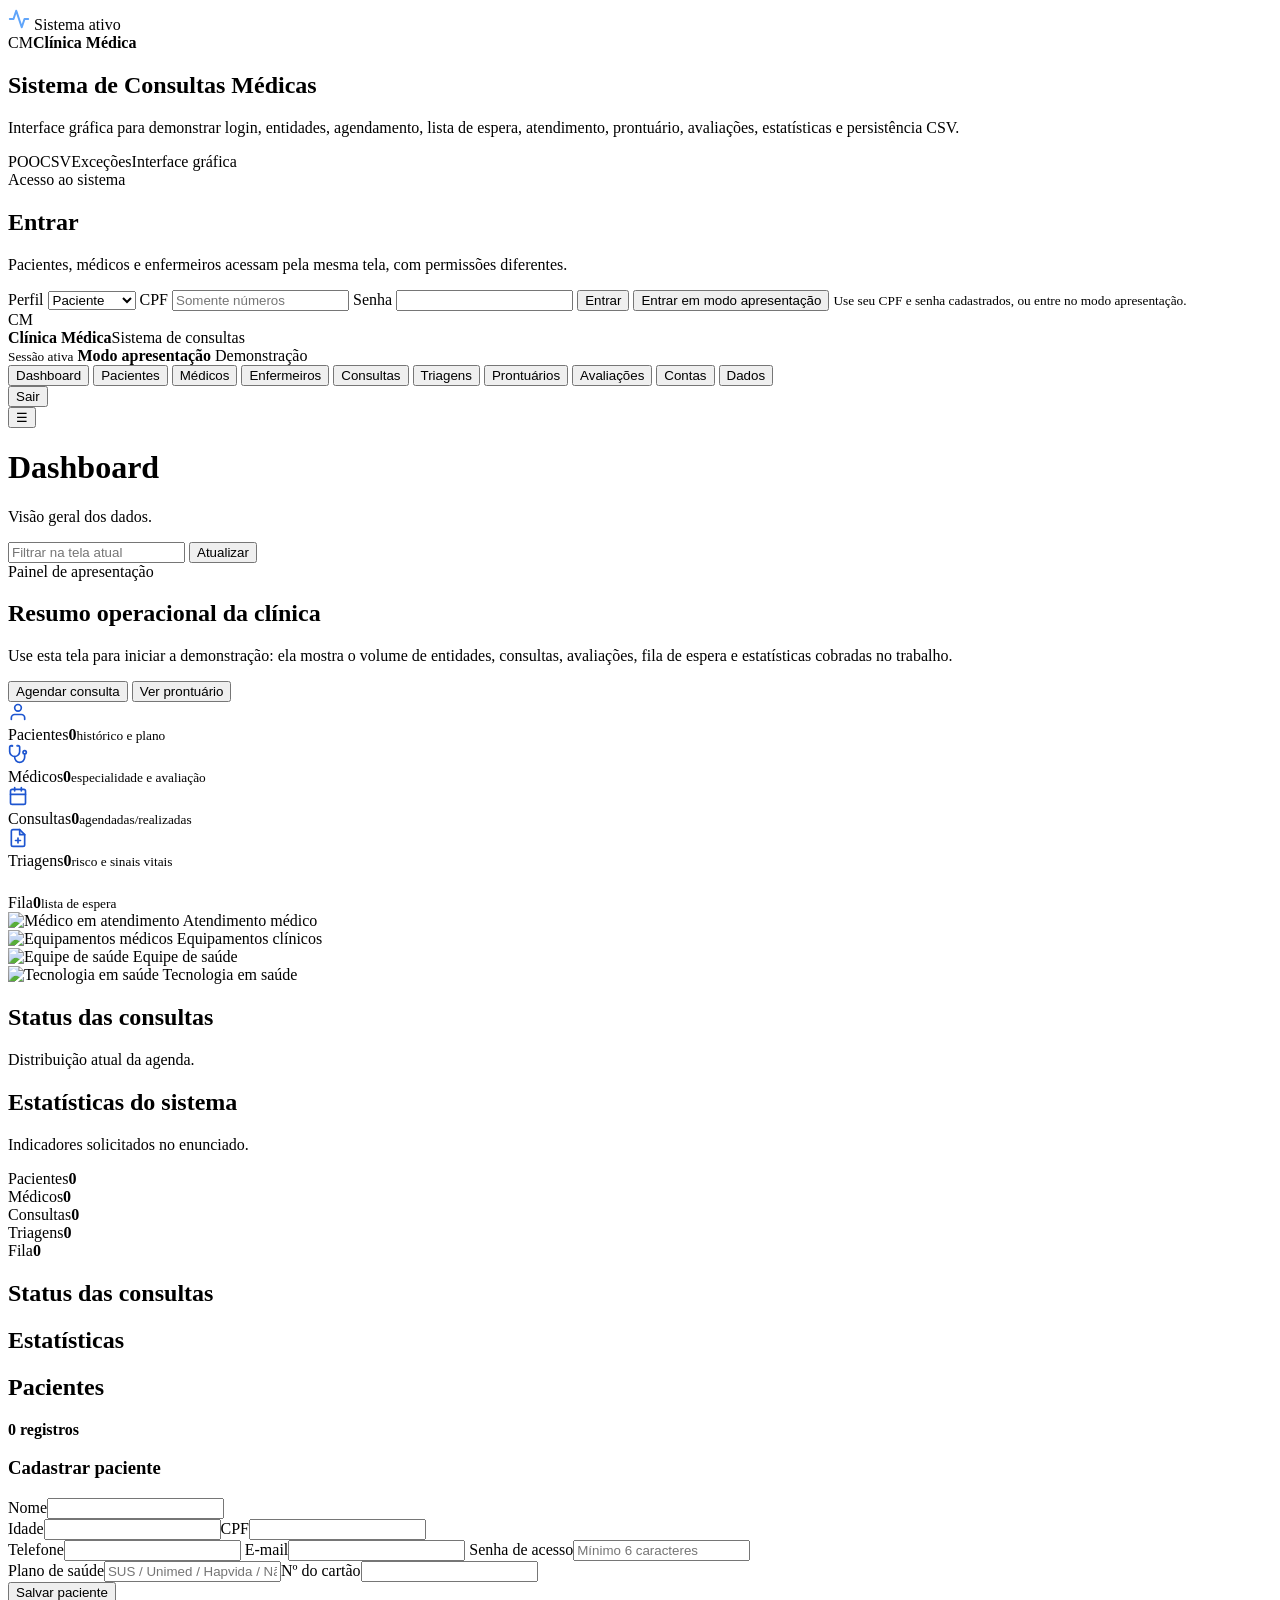
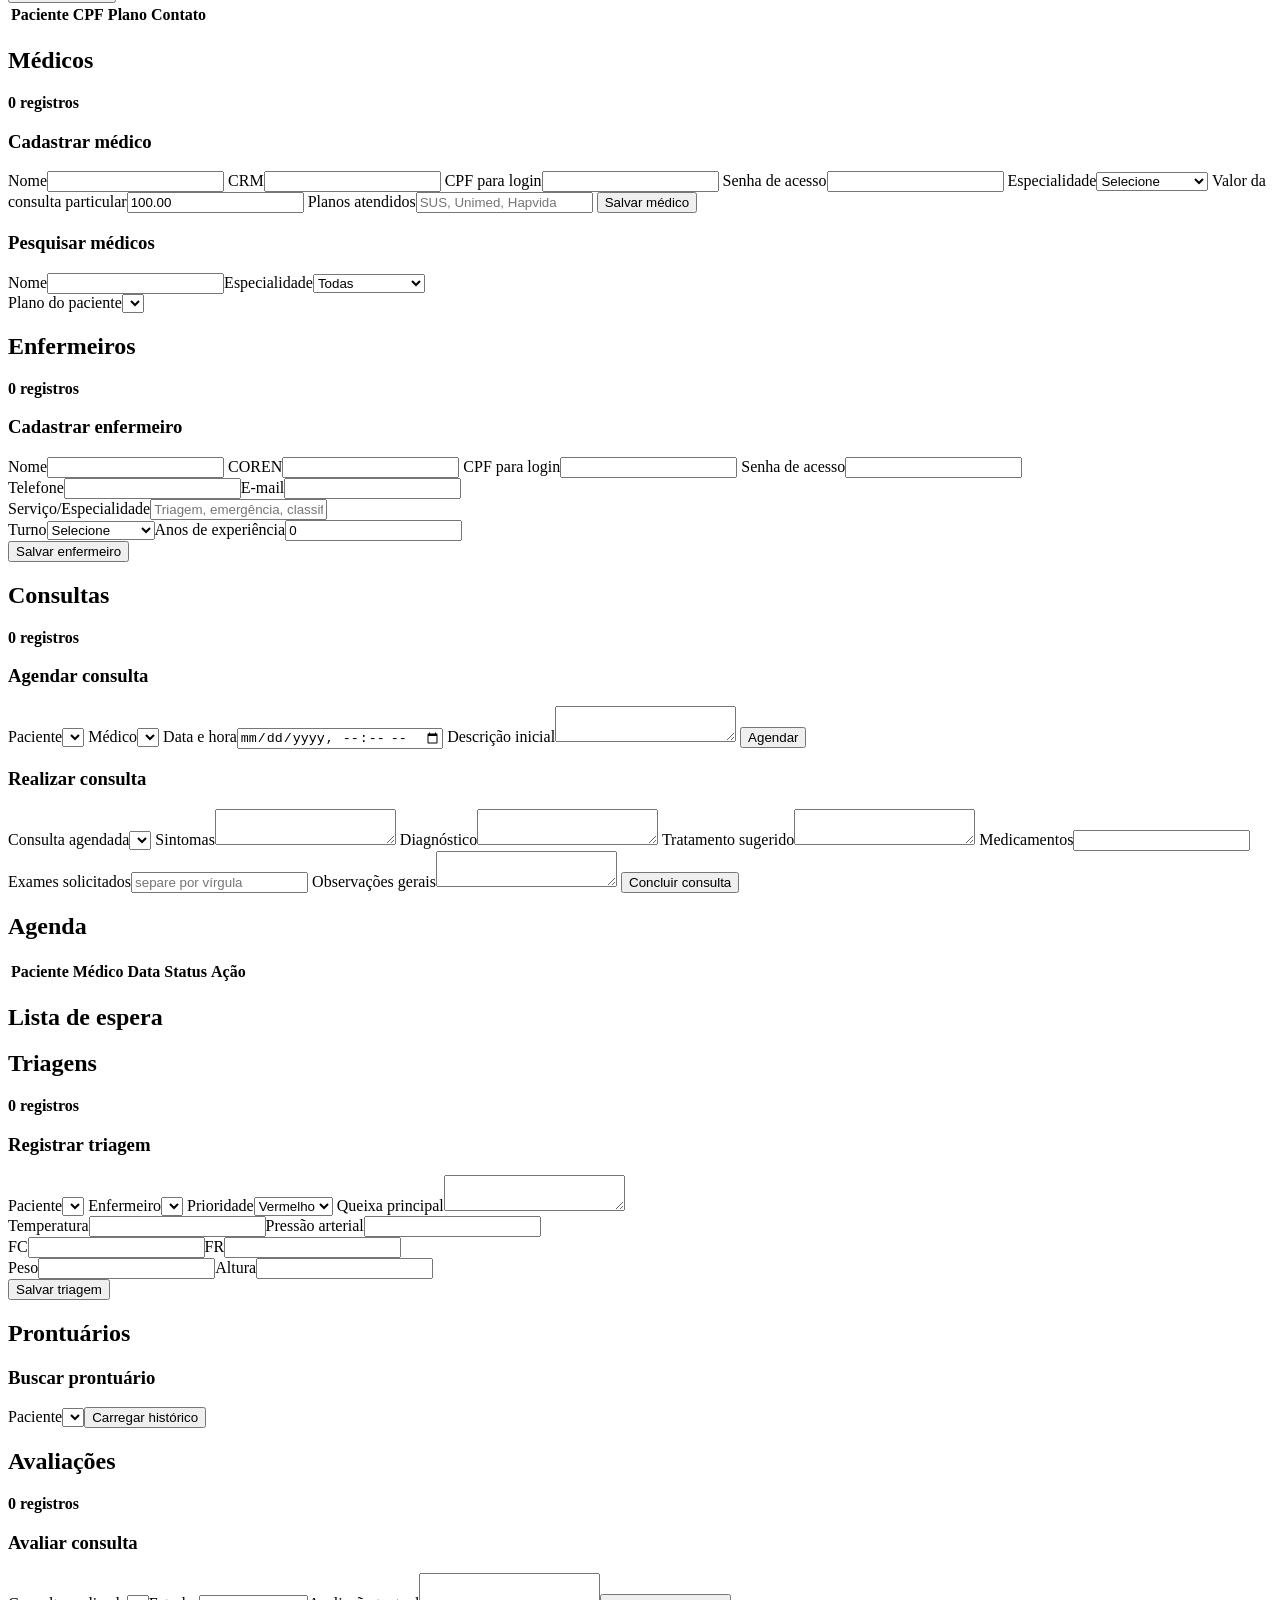
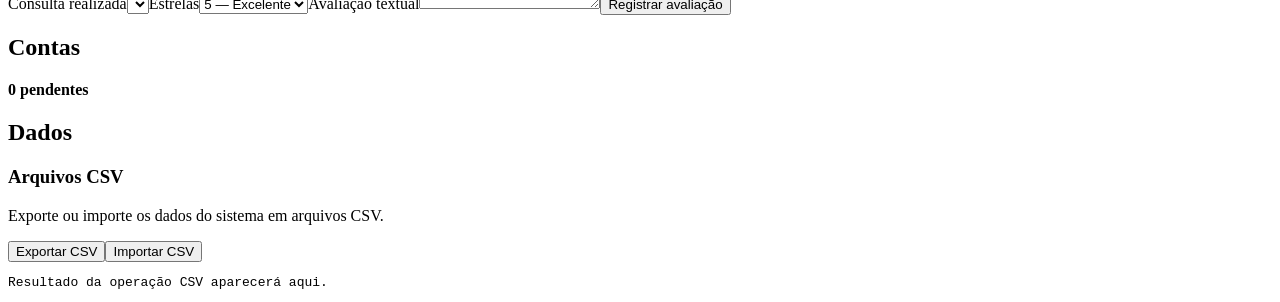
==== commit b79246fa: "Merge branch 'main' into Alterações-Lucas" ====
--- a/target/classes/static/index.html
+++ b/target/classes/static/index.html
@@ -4,7 +4,10 @@
   <meta charset="UTF-8" />
   <meta name="viewport" content="width=device-width, initial-scale=1.0" />
   <title>Clínica Médica | Sistema de Consultas</title>
-  <meta name="description" content="Interface gráfica do sistema de clínica médica alinhada aos requisitos da disciplina de POO" />
+  <meta name="description" content="Sistema de gestão de clínica médica: pacientes, médicos, consultas, triagem, prontuário e avaliações." />
+  <link rel="preconnect" href="https://fonts.googleapis.com" />
+  <link rel="preconnect" href="https://fonts.gstatic.com" crossorigin />
+  <link rel="stylesheet" href="https://fonts.googleapis.com/css2?family=Plus+Jakarta+Sans:wght@400;500;600;700;800&family=Sora:wght@600;700;800&display=swap" />
   <link rel="stylesheet" href="/styles.css" />
 </head>
 <body>
@@ -36,72 +39,71 @@
       </div>
     </div>
 
-    <form id="login-form" class="login-card">
-      <span class="eyebrow">Acesso ao sistema</span>
-      <h2>Entrar como usuário</h2>
-      <p>Informe CPF e senha cadastrados. Pacientes, médicos e enfermeiros acessam o sistema pela mesma tela, com permissões diferentes.</p>
-      <label>Perfil
-        <select id="login-role" name="perfil" required>
-          <option value="PACIENTE">Paciente</option>
-          <option value="MEDICO">Médico</option>
-          <option value="ENFERMEIRO">Enfermeiro</option>
-        </select>
-      </label>
-      <label>CPF
-        <input id="login-cpf" name="cpf" inputmode="numeric" autocomplete="username" placeholder="Somente números" required />
-      </label>
-      <label>Senha
-        <input id="login-password" name="senha" type="password" autocomplete="current-password" minlength="6" required />
-      </label>
-      <button class="button" type="submit">Entrar com CPF e senha</button>
-      <button id="presentation-login" class="button button-secondary" type="button">Entrar em modo apresentação</button>
-      <small id="login-help">Cadastre paciente/médico com senha antes de realizar login, ou use o modo apresentação.</small>
-      <a href="/swagger-ui.html" target="_blank" rel="noopener">Abrir Swagger da API</a>
-    </form>
-  </section>
-
-  <div id="app-view" class="app-shell hidden">
-    <aside class="sidebar" id="sidebar">
-      <div class="brand">
-        <div class="brand-mark">CM</div>
-        <div><strong>Clínica Médica</strong><span>Gestão acadêmica</span></div>
-      </div>
-      <div class="session-card">
-        <small>Sessão ativa</small>
-        <strong id="session-title">Modo apresentação</strong>
-        <span id="session-detail">Demonstração dos requisitos</span>
-      </div>
-      <nav class="menu" aria-label="Navegação por entidades">
-        <button class="menu-item active" data-section="dashboard">Dashboard</button>
-        <button class="menu-item" data-section="pacientes">Pacientes</button>
-        <button class="menu-item" data-section="medicos">Médicos</button>
-        <button class="menu-item" data-section="enfermeiros">Enfermeiros</button>
-        <button class="menu-item" data-section="consultas">Consultas</button>
-        <button class="menu-item" data-section="triagens">Triagens</button>
-        <button class="menu-item" data-section="prontuarios">Prontuários</button>
-        <button class="menu-item" data-section="avaliacoes">Avaliações</button>
-        <button class="menu-item" data-section="contas">Contas</button>
-        <button class="menu-item" data-section="dados">CSV & API</button>
-      </nav>
-      <div class="sidebar-footer">
-        <a href="/swagger-ui.html" target="_blank" rel="noopener">Swagger</a>
-        <button id="logout-button" class="ghost-button" type="button">Sair</button>
-      </div>
-    </aside>
-
-    <main class="content">
-      <header class="topbar">
-        <button id="sidebar-toggle" class="icon-button" type="button">☰</button>
-        <div class="title-block">
-          <span class="eyebrow">Sistema de Clínica Médica</span>
-          <h1 id="page-title">Dashboard</h1>
-          <p id="page-description">Visão geral dos dados e requisitos principais.</p>
-        </div>
-        <div class="top-actions">
-          <input id="screen-filter" type="search" placeholder="Filtrar na tela atual" />
-          <button id="refresh-button" class="button button-secondary" type="button">Atualizar</button>
-        </div>
-      </header>
+  <form id="login-form" class="login-card">
+    <span class="eyebrow">Acesso ao sistema</span>
+    <h2>Entrar</h2>
+    <p>Pacientes, médicos e enfermeiros acessam pela mesma tela, com permissões diferentes.</p>
+    <label>Perfil
+      <select id="login-role" name="perfil" required>
+        <option value="PACIENTE">Paciente</option>
+        <option value="MEDICO">Médico</option>
+        <option value="ENFERMEIRO">Enfermeiro</option>
+      </select>
+    </label>
+    <label>CPF
+      <input id="login-cpf" name="cpf" inputmode="numeric" autocomplete="username" placeholder="Somente números" required />
+    </label>
+    <label>Senha
+      <input id="login-password" name="senha" type="password" autocomplete="current-password" minlength="6" required />
+    </label>
+    <button class="button" type="submit">Entrar</button>
+    <button id="presentation-login" class="button button-secondary" type="button">Entrar em modo apresentação</button>
+    <small id="login-help">Use seu CPF e senha cadastrados, ou entre no modo apresentação.</small>
+  </form>
+</section>
+
+<div id="app-view" class="app-shell hidden">
+  <aside class="sidebar" id="sidebar">
+    <div class="brand">
+      <div class="brand-mark">CM</div>
+      <div><strong>Clínica Médica</strong><span>Sistema de consultas</span></div>
+    </div>
+    <div class="session-card">
+      <small>Sessão ativa</small>
+      <strong id="session-title">Modo apresentação</strong>
+      <span id="session-detail">Demonstração</span>
+    </div>
+    <nav class="menu" aria-label="Navegação por entidades">
+      <button class="menu-item active" data-section="dashboard">Dashboard</button>
+      <button class="menu-item" data-section="pacientes">Pacientes</button>
+      <button class="menu-item" data-section="medicos">Médicos</button>
+      <button class="menu-item" data-section="enfermeiros">Enfermeiros</button>
+      <button class="menu-item" data-section="consultas">Consultas</button>
+      <button class="menu-item" data-section="triagens">Triagens</button>
+      <button class="menu-item" data-section="prontuarios">Prontuários</button>
+      <button class="menu-item" data-section="avaliacoes">Avaliações</button>
+      <button class="menu-item" data-section="contas">Contas</button>
+      <button class="menu-item" data-section="dados">Dados</button>
+    </nav>
+    <div class="sidebar-footer">
+      <button id="logout-button" class="ghost-button" type="button">Sair</button>
+    </div>
+  </aside>
+
+  <main class="content">
+    <header class="topbar">
+      <button id="sidebar-toggle" class="icon-button" type="button">☰</button>
+      <div class="title-block">
+        <h1 id="page-title">Dashboard</h1>
+        <p id="page-description">Visão geral dos dados.</p>
+      </div>
+      <div class="top-actions">
+        <input id="screen-filter" type="search" placeholder="Filtrar na tela atual" />
+        <button id="refresh-button" class="button button-secondary" type="button">Atualizar</button>
+      </div>
+    </header>
+
+    <section id="alert" class="alert hidden"></section>
 
       <section id="alert" class="alert hidden"></section>
 
@@ -176,147 +178,150 @@
           <article class="panel"><div class="panel-header"><div><h2>Status das consultas</h2><p>Distribuição atual da agenda.</p></div></div><div id="status-chart" class="bar-chart"></div></article>
           <article class="panel"><div class="panel-header"><div><h2>Estatísticas do sistema</h2><p>Indicadores solicitados no enunciado.</p></div></div><div id="stats-list" class="stat-list"></div></article>
         </div>
-      </section>
-
-      <section id="pacientes" class="screen">
-        <div class="entity-header"><div><h2>Pacientes</h2><p>Cadastro, plano de saúde e acesso ao prontuário.</p></div><strong id="total-pacientes">0 registros</strong></div>
-        <div class="grid two-columns">
-          <form id="patient-form" class="panel form-panel">
-            <h3>Cadastrar paciente</h3>
-            <label>Nome<input name="nome" required /></label>
-            <div class="form-row"><label>Idade<input name="idade" type="number" min="0" required /></label><label>CPF<input name="cpf" required /></label></div>
-            <label>Telefone<input name="telefone" required /></label>
-            <label>E-mail<input name="email" type="email" /></label>
-            <label>Senha de acesso<input name="senha" type="password" minlength="6" required placeholder="Mínimo 6 caracteres" /></label>
-            <div class="form-row"><label>Plano de saúde<input name="planoNome" placeholder="SUS / Unimed / Hapvida / Não tenho" /></label><label>Nº do cartão<input name="planoNumero" /></label></div>
-            <button class="button" type="submit">Salvar paciente</button>
-          </form>
-          <article class="panel"><div class="table-wrapper"><table><thead><tr><th>Paciente</th><th>CPF</th><th>Plano</th><th>Contato</th></tr></thead><tbody id="patients-table"></tbody></table></div></article>
-        </div>
-      </section>
-
-      <section id="medicos" class="screen">
-        <div class="entity-header"><div><h2>Médicos</h2><p>Especialidades, limite diário, média de estrelas e pesquisa por plano.</p></div><strong id="total-medicos">0 registros</strong></div>
-        <div class="grid two-columns">
-          <form id="doctor-form" class="panel form-panel">
-            <h3>Cadastrar médico</h3>
-            <label>Nome<input name="nome" required /></label>
-            <label>CRM<input name="crm" required /></label>
-            <label>CPF para login<input name="cpf" inputmode="numeric" required /></label>
-            <label>Senha de acesso<input name="senha" type="password" minlength="6" required /></label>
-            <label>Especialidade<select name="especialidade" required><option value="">Selecione</option><option value="CLINICO_GERAL">Clínico geral</option><option value="CARDIOLOGISTA">Cardiologista</option><option value="PEDIATRA">Pediatra</option><option value="DERMATOLOGISTA">Dermatologista</option></select></label>
-            <label>Valor da consulta particular/plano privado<input name="valorConsultaParticular" type="number" min="1" step="0.01" value="100.00" /></label>
-            <label>Planos atendidos pelo médico<input name="planosAtendidos" placeholder="SUS, Unimed, Hapvida" /></label>
-            <div class="rule-box"><strong>Regras:</strong> médico atende até 3 pacientes/dia; pediatra atende até 2. SUS é gratuito; demais planos e sem plano geram cobrança.</div>
-            <button class="button" type="submit">Salvar médico</button>
-          </form>
-          <article class="panel search-panel">
-            <h3>Pesquisar médicos</h3>
-            <div class="form-row"><label>Nome<input id="doctor-name-filter" /></label><label>Especialidade<select id="doctor-specialty-filter"><option value="">Todas</option><option value="CLINICO_GERAL">Clínico geral</option><option value="CARDIOLOGISTA">Cardiologista</option><option value="PEDIATRA">Pediatra</option><option value="DERMATOLOGISTA">Dermatologista</option></select></label></div>
-            <label>Plano do paciente<select id="doctor-plan-filter"></select></label>
-            <small class="hint">A busca mostra nome, especialidade, média de estrelas, últimas avaliações e valor cobrado fora do SUS.</small>
-          </article>
-        </div>
-        <div id="doctor-search-list" class="doctor-grid lower-grid"></div>
-      </section>
-
-      <section id="enfermeiros" class="screen">
-        <div class="entity-header"><div><h2>Enfermeiros</h2><p>Equipe responsável por registrar triagens.</p></div><strong id="total-enfermeiros">0 registros</strong></div>
-        <div class="grid two-columns">
-          <form id="nurse-form" class="panel form-panel">
-            <h3>Cadastrar enfermeiro</h3>
-            <label>Nome<input name="nome" required /></label>
-            <label>COREN<input name="coren" required /></label>
-            <label>CPF para login<input name="cpf" inputmode="numeric" required /></label>
-            <label>Senha de acesso<input name="senha" type="password" minlength="6" required /></label>
-            <div class="form-row"><label>Telefone<input name="telefone" /></label><label>E-mail<input name="email" type="email" /></label></div>
-            <label>Serviço/Especialidade<input name="especialidade" placeholder="Triagem, emergência, classificação de risco" /></label>
-            <div class="form-row"><label>Turno<select name="turno" required><option value="">Selecione</option><option>MATUTINO</option><option>VESPERTINO</option><option>NOTURNO</option></select></label><label>Anos de experiência<input name="anosExperiencia" type="number" min="0" value="0" /></label></div>
-            <button class="button" type="submit">Salvar enfermeiro</button>
-          </form>
-          <article class="panel"><div id="nurses-list" class="card-list"></div></article>
-        </div>
-      </section>
-
-      <section id="consultas" class="screen">
-        <div class="entity-header"><div><h2>Consultas</h2><p>Agendamento, cancelamento, realização e lista de espera.</p></div><strong id="total-consultas">0 registros</strong></div>
-        <div class="grid two-columns">
-          <form id="appointment-form" class="panel form-panel">
-            <h3>Agendar consulta</h3>
-            <label>Paciente<select id="appointment-patient" name="pacienteId" required></select></label>
-            <label>Médico<select id="appointment-doctor" name="medicoId" required></select></label>
-            <label>Data e hora<input name="dataHora" type="datetime-local" required /></label>
-            <label>Descrição inicial<textarea name="observacoes"></textarea></label>
-            <button class="button" type="submit">Agendar</button>
-          </form>
-          <form id="finish-form" class="panel form-panel clinical-form">
-            <h3>Realizar consulta</h3>
-            <label>Consulta agendada<select id="finish-appointment" name="consultaId" required></select></label>
-            <label>Sintomas<textarea name="sintomas" required></textarea></label>
-            <label>Diagnóstico<textarea name="diagnostico" required></textarea></label>
-            <label>Tratamento sugerido<textarea name="tratamentoSugerido"></textarea></label>
-            <label>Medicamentos<input name="medicamentos" /></label>
-            <label>Exames solicitados<input name="examesSolicitados" placeholder="separe por vírgula" /></label>
-            <label>Observações gerais<textarea name="observacoesGerais"></textarea></label>
-            <button class="button" type="submit">Concluir consulta</button>
-          </form>
-        </div>
-        <div class="grid two-columns lower-grid">
-          <article class="panel"><div class="panel-header"><div><h2>Agenda</h2><p>Cancelar pode promover o primeiro paciente da fila.</p></div></div><div class="table-wrapper"><table><thead><tr><th>Paciente</th><th>Médico</th><th>Data</th><th>Status</th><th>Ação</th></tr></thead><tbody id="appointments-table"></tbody></table></div></article>
-          <article class="panel"><div class="panel-header"><div><h2>Lista de espera</h2><p>Ordem de entrada preservada.</p></div></div><div id="wait-list" class="card-list"></div></article>
-        </div>
-      </section>
-
-      <section id="triagens" class="screen">
-        <div class="entity-header"><div><h2>Triagens</h2><p>Classificação de risco e sinais vitais do paciente.</p></div><strong id="total-triagens">0 registros</strong></div>
-        <div class="grid two-columns">
-          <form id="screening-form" class="panel form-panel">
-            <h3>Registrar triagem</h3>
-            <label>Paciente<select id="screening-patient" name="pacienteId" required></select></label>
-            <label>Enfermeiro<select id="screening-nurse" name="enfermeiroId" required></select></label>
-            <label>Prioridade<select name="prioridade" required><option value="VERMELHO">Vermelho</option><option value="LARANJA">Laranja</option><option value="AMARELO">Amarelo</option><option value="VERDE">Verde</option><option value="AZUL">Azul</option></select></label>
-            <label>Queixa principal<textarea name="queixaPrincipal" required></textarea></label>
-            <div class="form-row"><label>Temperatura<input name="temperatura" type="number" step="0.1" /></label><label>Pressão arterial<input name="pressaoArterial" /></label></div>
-            <div class="form-row"><label>FC<input name="frequenciaCardiaca" type="number" /></label><label>FR<input name="frequenciaRespiratoria" type="number" /></label></div>
-            <div class="form-row"><label>Peso<input name="peso" type="number" step="0.1" /></label><label>Altura<input name="altura" type="number" step="0.01" /></label></div>
-            <button class="button" type="submit">Salvar triagem</button>
-          </form>
-          <article class="panel"><div id="screenings-list" class="card-list"></div></article>
-        </div>
-      </section>
-
-      <section id="prontuarios" class="screen">
-        <div class="entity-header"><div><h2>Prontuários</h2><p>Histórico de consultas realizadas do paciente.</p></div></div>
-        <div class="grid two-columns">
-          <form id="record-form" class="panel form-panel"><h3>Buscar prontuário</h3><label>Paciente<select id="record-patient" name="pacienteId" required></select></label><button class="button" type="submit">Carregar histórico</button></form>
-          <article class="panel requirement-panel"><h3>Conteúdo obrigatório</h3><div class="checklist"><span>Data da consulta</span><span>Médico responsável</span><span>Sintomas e diagnóstico</span><span>Medicamentos e exames</span><span>Valor da consulta</span></div></article>
-        </div>
-        <article class="panel lower-grid"><div id="medical-record-list" class="timeline"></div></article>
-      </section>
-
-      <section id="avaliacoes" class="screen">
-        <div class="entity-header"><div><h2>Avaliações</h2><p>Texto e estrelas após consulta realizada.</p></div><strong id="total-avaliacoes">0 registros</strong></div>
-        <div class="grid two-columns">
-          <form id="review-form" class="panel form-panel"><h3>Avaliar consulta</h3><label>Consulta realizada<select id="review-appointment" name="consultaId" required></select></label><label>Estrelas<select name="estrelas" required><option value="5">5 — Excelente</option><option value="4">4 — Bom</option><option value="3">3 — Regular</option><option value="2">2 — Ruim</option><option value="1">1 — Péssimo</option></select></label><label>Avaliação textual<textarea name="texto"></textarea></label><button class="button" type="submit">Registrar avaliação</button></form>
-          <article class="panel"><div id="reviews-list" class="card-list"></div></article>
-        </div>
-      </section>
-
-      <section id="contas" class="screen">
-        <div class="entity-header"><div><h2>Contas</h2><p>Valores gerados para planos privados e pacientes sem SUS. SUS é gratuito.</p></div><strong id="total-contas">0 pendentes</strong></div>
-        <article class="panel requirement-panel"><h3>Regra de cobrança</h3><div class="checklist"><span>SUS: consulta gratuita</span><span>Unimed, Hapvida e demais planos: consulta paga</span><span>Sem plano: consulta paga</span><span>A conta é gerada ao concluir a consulta</span></div></article>
-        <article class="panel lower-grid"><div id="accounts-list" class="card-list"></div></article>
-      </section>
-
-      <section id="dados" class="screen">
-        <div class="entity-header"><div><h2>CSV & API</h2><p>Exportação/importação para cumprir persistência em arquivo e documentação dos endpoints.</p></div></div>
-        <div class="grid two-columns">
-          <article class="panel form-panel"><h3>Arquivos CSV</h3><p class="muted">Mantém PostgreSQL, mas exporta/importa dados em arquivos CSV.</p><div class="button-row"><button id="export-csv" class="button" type="button">Exportar CSV</button><button id="import-csv" class="button button-secondary" type="button">Importar CSV</button></div><pre id="csv-output" class="code-output">Resultado da operação CSV aparecerá aqui.</pre></article>
-          <article class="panel requirement-panel"><h3>Recursos de entrega</h3><div class="checklist"><span>Swagger: /swagger-ui.html</span><span>OpenAPI JSON: /api-docs</span><span>Diagrama e roteiro no arquivo Markdown do projeto</span><span>Frontend organizado por entidade</span></div><a class="button" href="/swagger-ui.html" target="_blank" rel="noopener">Abrir Swagger</a></article>
-        </div>
-      </section>
-    </main>
-  </div>
-  <script src="/app.js"></script>
+      </div>
+      <div class="metric-grid">
+        <article class="metric"><span>Pacientes</span><strong id="metric-pacientes">0</strong></article>
+        <article class="metric"><span>Médicos</span><strong id="metric-medicos">0</strong></article>
+        <article class="metric"><span>Consultas</span><strong id="metric-consultas">0</strong></article>
+        <article class="metric"><span>Triagens</span><strong id="metric-triagens">0</strong></article>
+        <article class="metric emphasis"><span>Fila</span><strong id="metric-fila">0</strong></article>
+      </div>
+      <div class="grid two-columns">
+        <article class="panel"><div class="panel-header"><div><h2>Status das consultas</h2></div></div><div id="status-chart" class="bar-chart"></div></article>
+        <article class="panel"><div class="panel-header"><div><h2>Estatísticas</h2></div></div><div id="stats-list" class="stat-list"></div></article>
+      </div>
+    </section>
+
+    <section id="pacientes" class="screen">
+      <div class="entity-header"><div><h2>Pacientes</h2></div><strong id="total-pacientes">0 registros</strong></div>
+      <div class="grid two-columns">
+        <form id="patient-form" class="panel form-panel">
+          <h3>Cadastrar paciente</h3>
+          <label>Nome<input name="nome" required /></label>
+          <div class="form-row"><label>Idade<input name="idade" type="number" min="0" required /></label><label>CPF<input name="cpf" required /></label></div>
+          <label>Telefone<input name="telefone" required /></label>
+          <label>E-mail<input name="email" type="email" /></label>
+          <label>Senha de acesso<input name="senha" type="password" minlength="6" required placeholder="Mínimo 6 caracteres" /></label>
+          <div class="form-row"><label>Plano de saúde<input name="planoNome" placeholder="SUS / Unimed / Hapvida / Não tenho" /></label><label>Nº do cartão<input name="planoNumero" /></label></div>
+          <button class="button" type="submit">Salvar paciente</button>
+        </form>
+        <article class="panel"><div class="table-wrapper"><table><thead><tr><th>Paciente</th><th>CPF</th><th>Plano</th><th>Contato</th></tr></thead><tbody id="patients-table"></tbody></table></div></article>
+      </div>
+    </section>
+
+    <section id="medicos" class="screen">
+      <div class="entity-header"><div><h2>Médicos</h2></div><strong id="total-medicos">0 registros</strong></div>
+      <div class="grid two-columns">
+        <form id="doctor-form" class="panel form-panel">
+          <h3>Cadastrar médico</h3>
+          <label>Nome<input name="nome" required /></label>
+          <label>CRM<input name="crm" required /></label>
+          <label>CPF para login<input name="cpf" inputmode="numeric" required /></label>
+          <label>Senha de acesso<input name="senha" type="password" minlength="6" required /></label>
+          <label>Especialidade<select name="especialidade" required><option value="">Selecione</option><option value="CLINICO_GERAL">Clínico geral</option><option value="CARDIOLOGISTA">Cardiologista</option><option value="PEDIATRA">Pediatra</option><option value="DERMATOLOGISTA">Dermatologista</option></select></label>
+          <label>Valor da consulta particular<input name="valorConsultaParticular" type="number" min="1" step="0.01" value="100.00" /></label>
+          <label>Planos atendidos<input name="planosAtendidos" placeholder="SUS, Unimed, Hapvida" /></label>
+          <button class="button" type="submit">Salvar médico</button>
+        </form>
+        <article class="panel search-panel">
+          <h3>Pesquisar médicos</h3>
+          <div class="form-row"><label>Nome<input id="doctor-name-filter" /></label><label>Especialidade<select id="doctor-specialty-filter"><option value="">Todas</option><option value="CLINICO_GERAL">Clínico geral</option><option value="CARDIOLOGISTA">Cardiologista</option><option value="PEDIATRA">Pediatra</option><option value="DERMATOLOGISTA">Dermatologista</option></select></label></div>
+          <label>Plano do paciente<select id="doctor-plan-filter"></select></label>
+        </article>
+      </div>
+      <div id="doctor-search-list" class="doctor-grid lower-grid"></div>
+    </section>
+
+    <section id="enfermeiros" class="screen">
+      <div class="entity-header"><div><h2>Enfermeiros</h2></div><strong id="total-enfermeiros">0 registros</strong></div>
+      <div class="grid two-columns">
+        <form id="nurse-form" class="panel form-panel">
+          <h3>Cadastrar enfermeiro</h3>
+          <label>Nome<input name="nome" required /></label>
+          <label>COREN<input name="coren" required /></label>
+          <label>CPF para login<input name="cpf" inputmode="numeric" required /></label>
+          <label>Senha de acesso<input name="senha" type="password" minlength="6" required /></label>
+          <div class="form-row"><label>Telefone<input name="telefone" /></label><label>E-mail<input name="email" type="email" /></label></div>
+          <label>Serviço/Especialidade<input name="especialidade" placeholder="Triagem, emergência, classificação de risco" /></label>
+          <div class="form-row"><label>Turno<select name="turno" required><option value="">Selecione</option><option>MATUTINO</option><option>VESPERTINO</option><option>NOTURNO</option></select></label><label>Anos de experiência<input name="anosExperiencia" type="number" min="0" value="0" /></label></div>
+          <button class="button" type="submit">Salvar enfermeiro</button>
+        </form>
+        <article class="panel"><div id="nurses-list" class="card-list"></div></article>
+      </div>
+    </section>
+
+    <section id="consultas" class="screen">
+      <div class="entity-header"><div><h2>Consultas</h2></div><strong id="total-consultas">0 registros</strong></div>
+      <div class="grid two-columns">
+        <form id="appointment-form" class="panel form-panel">
+          <h3>Agendar consulta</h3>
+          <label>Paciente<select id="appointment-patient" name="pacienteId" required></select></label>
+          <label>Médico<select id="appointment-doctor" name="medicoId" required></select></label>
+          <label>Data e hora<input name="dataHora" type="datetime-local" required /></label>
+          <label>Descrição inicial<textarea name="observacoes"></textarea></label>
+          <button class="button" type="submit">Agendar</button>
+        </form>
+        <form id="finish-form" class="panel form-panel clinical-form">
+          <h3>Realizar consulta</h3>
+          <label>Consulta agendada<select id="finish-appointment" name="consultaId" required></select></label>
+          <label>Sintomas<textarea name="sintomas" required></textarea></label>
+          <label>Diagnóstico<textarea name="diagnostico" required></textarea></label>
+          <label>Tratamento sugerido<textarea name="tratamentoSugerido"></textarea></label>
+          <label>Medicamentos<input name="medicamentos" /></label>
+          <label>Exames solicitados<input name="examesSolicitados" placeholder="separe por vírgula" /></label>
+          <label>Observações gerais<textarea name="observacoesGerais"></textarea></label>
+          <button class="button" type="submit">Concluir consulta</button>
+        </form>
+      </div>
+      <div class="grid two-columns lower-grid">
+        <article class="panel"><div class="panel-header"><div><h2>Agenda</h2></div></div><div class="table-wrapper"><table><thead><tr><th>Paciente</th><th>Médico</th><th>Data</th><th>Status</th><th>Ação</th></tr></thead><tbody id="appointments-table"></tbody></table></div></article>
+        <article class="panel"><div class="panel-header"><div><h2>Lista de espera</h2></div></div><div id="wait-list" class="card-list"></div></article>
+      </div>
+    </section>
+
+    <section id="triagens" class="screen">
+      <div class="entity-header"><div><h2>Triagens</h2></div><strong id="total-triagens">0 registros</strong></div>
+      <div class="grid two-columns">
+        <form id="screening-form" class="panel form-panel">
+          <h3>Registrar triagem</h3>
+          <label>Paciente<select id="screening-patient" name="pacienteId" required></select></label>
+          <label>Enfermeiro<select id="screening-nurse" name="enfermeiroId" required></select></label>
+          <label>Prioridade<select name="prioridade" required><option value="VERMELHO">Vermelho</option><option value="LARANJA">Laranja</option><option value="AMARELO">Amarelo</option><option value="VERDE">Verde</option><option value="AZUL">Azul</option></select></label>
+          <label>Queixa principal<textarea name="queixaPrincipal" required></textarea></label>
+          <div class="form-row"><label>Temperatura<input name="temperatura" type="number" step="0.1" /></label><label>Pressão arterial<input name="pressaoArterial" /></label></div>
+          <div class="form-row"><label>FC<input name="frequenciaCardiaca" type="number" /></label><label>FR<input name="frequenciaRespiratoria" type="number" /></label></div>
+          <div class="form-row"><label>Peso<input name="peso" type="number" step="0.1" /></label><label>Altura<input name="altura" type="number" step="0.01" /></label></div>
+          <button class="button" type="submit">Salvar triagem</button>
+        </form>
+        <article class="panel"><div id="screenings-list" class="card-list"></div></article>
+      </div>
+    </section>
+
+    <section id="prontuarios" class="screen">
+      <div class="entity-header"><div><h2>Prontuários</h2></div></div>
+      <form id="record-form" class="panel form-panel"><h3>Buscar prontuário</h3><label>Paciente<select id="record-patient" name="pacienteId" required></select></label><button class="button" type="submit">Carregar histórico</button></form>
+      <article class="panel lower-grid"><div id="medical-record-list" class="timeline"></div></article>
+    </section>
+
+    <section id="avaliacoes" class="screen">
+      <div class="entity-header"><div><h2>Avaliações</h2></div><strong id="total-avaliacoes">0 registros</strong></div>
+      <div class="grid two-columns">
+        <form id="review-form" class="panel form-panel"><h3>Avaliar consulta</h3><label>Consulta realizada<select id="review-appointment" name="consultaId" required></select></label><label>Estrelas<select name="estrelas" required><option value="5">5 — Excelente</option><option value="4">4 — Bom</option><option value="3">3 — Regular</option><option value="2">2 — Ruim</option><option value="1">1 — Péssimo</option></select></label><label>Avaliação textual<textarea name="texto"></textarea></label><button class="button" type="submit">Registrar avaliação</button></form>
+        <article class="panel"><div id="reviews-list" class="card-list"></div></article>
+      </div>
+    </section>
+
+    <section id="contas" class="screen">
+      <div class="entity-header"><div><h2>Contas</h2></div><strong id="total-contas">0 pendentes</strong></div>
+      <article class="panel lower-grid"><div id="accounts-list" class="card-list"></div></article>
+    </section>
+
+    <section id="dados" class="screen">
+      <div class="entity-header"><div><h2>Dados</h2></div></div>
+      <article class="panel form-panel"><h3>Arquivos CSV</h3><p class="muted">Exporte ou importe os dados do sistema em arquivos CSV.</p><div class="button-row"><button id="export-csv" class="button" type="button">Exportar CSV</button><button id="import-csv" class="button button-secondary" type="button">Importar CSV</button></div><pre id="csv-output" class="code-output">Resultado da operação CSV aparecerá aqui.</pre></article>
+    </section>
+  </main>
+</div>
+<script src="/app.js"></script>
 </body>
 </html>
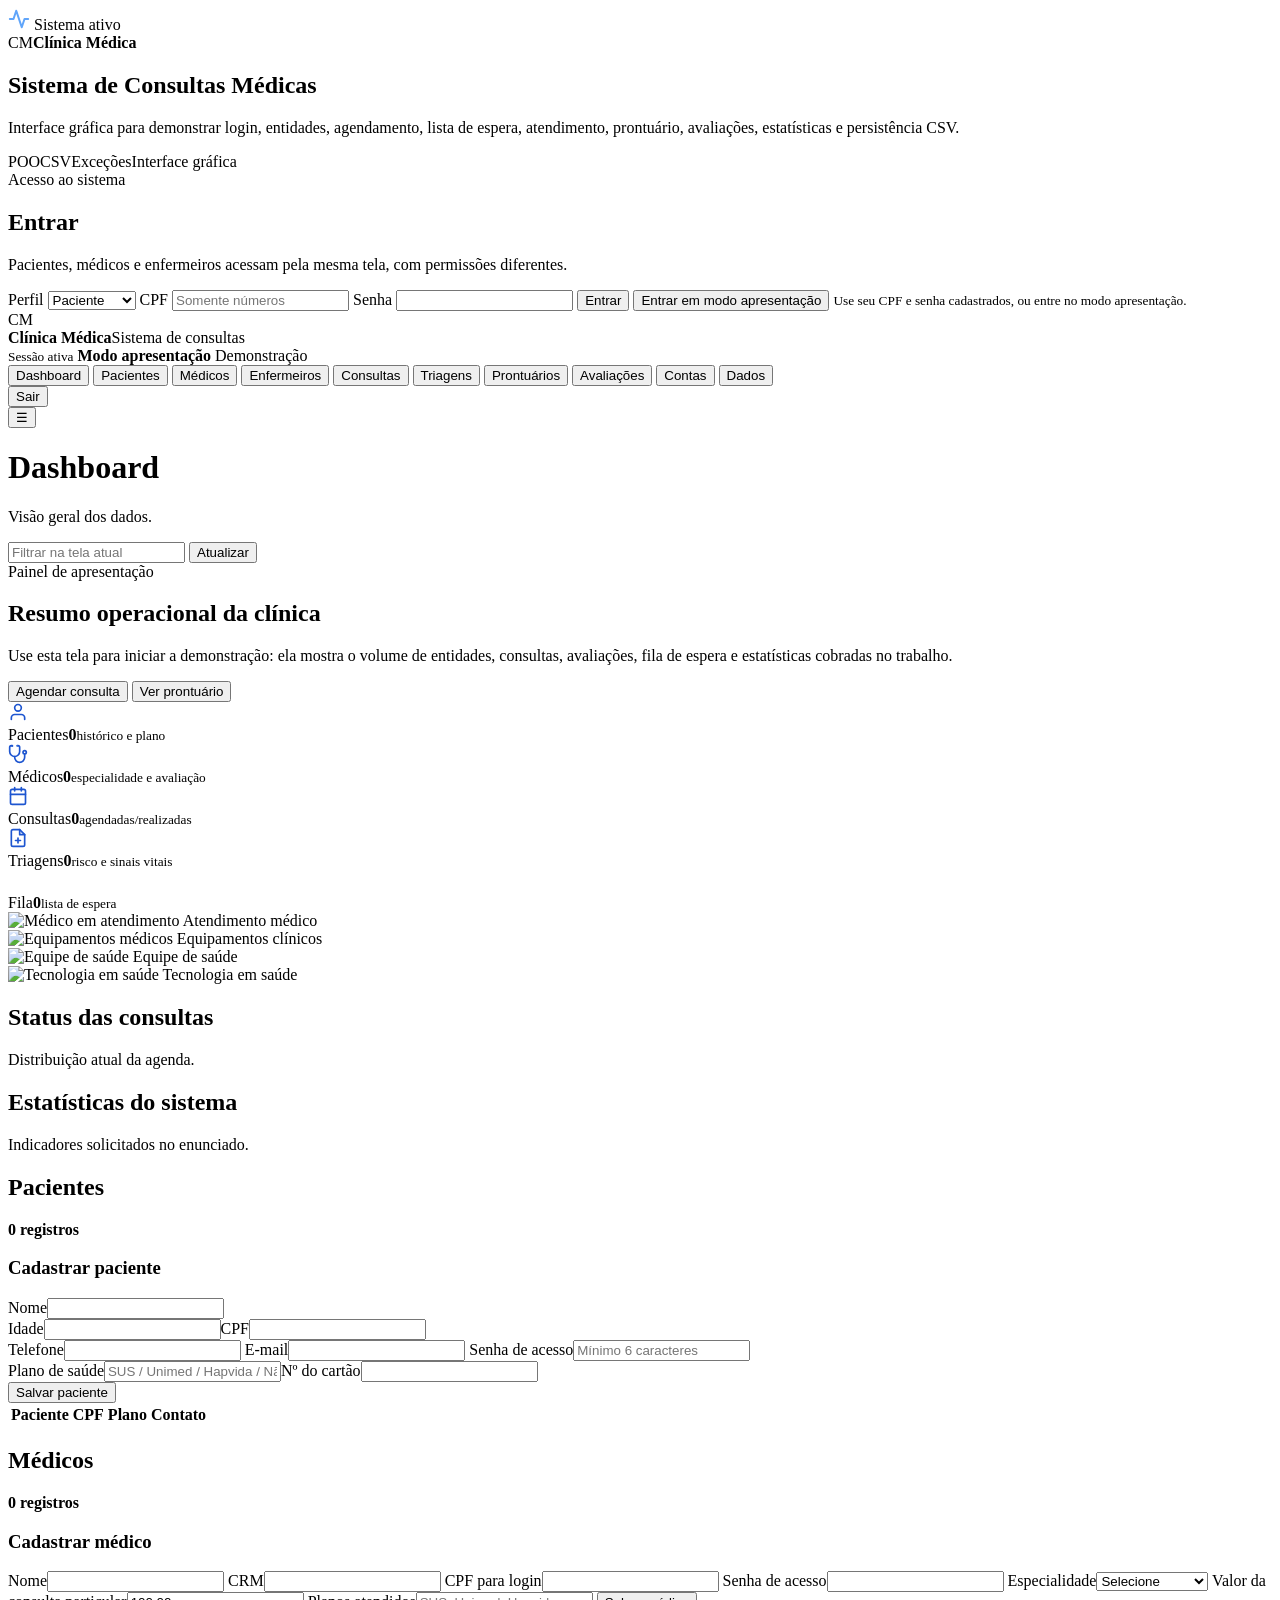
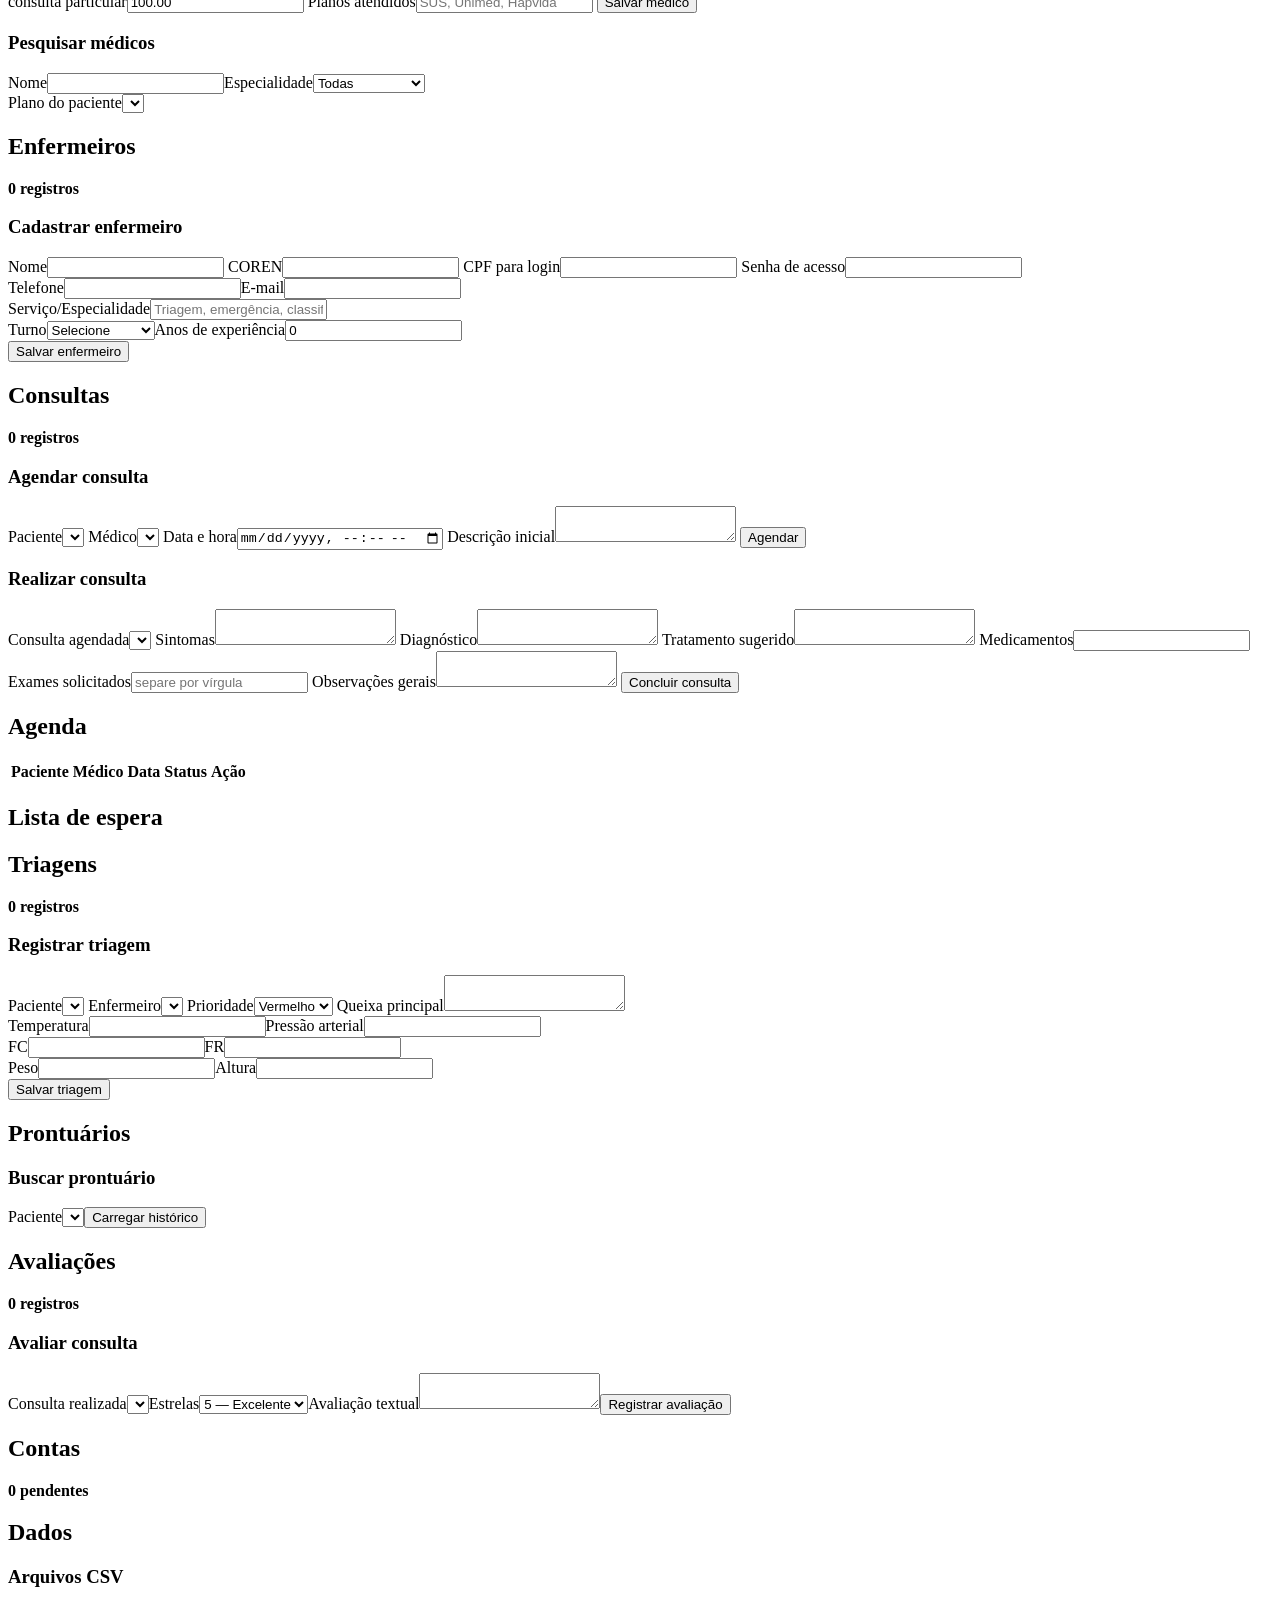
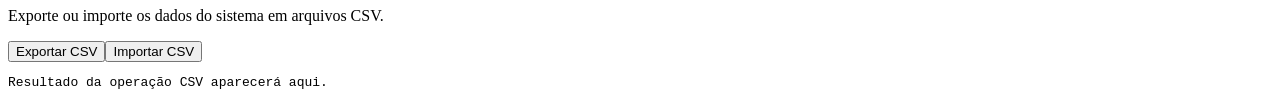
==== commit 6197b906: "Correção de bug visual front end" ====
--- a/target/classes/static/index.html
+++ b/target/classes/static/index.html
@@ -105,8 +105,6 @@
 
     <section id="alert" class="alert hidden"></section>
 
-      <section id="alert" class="alert hidden"></section>
-
       <section id="dashboard" class="screen active-screen">
         <div class="hero-card">
           <div>
@@ -178,19 +176,7 @@
           <article class="panel"><div class="panel-header"><div><h2>Status das consultas</h2><p>Distribuição atual da agenda.</p></div></div><div id="status-chart" class="bar-chart"></div></article>
           <article class="panel"><div class="panel-header"><div><h2>Estatísticas do sistema</h2><p>Indicadores solicitados no enunciado.</p></div></div><div id="stats-list" class="stat-list"></div></article>
         </div>
-      </div>
-      <div class="metric-grid">
-        <article class="metric"><span>Pacientes</span><strong id="metric-pacientes">0</strong></article>
-        <article class="metric"><span>Médicos</span><strong id="metric-medicos">0</strong></article>
-        <article class="metric"><span>Consultas</span><strong id="metric-consultas">0</strong></article>
-        <article class="metric"><span>Triagens</span><strong id="metric-triagens">0</strong></article>
-        <article class="metric emphasis"><span>Fila</span><strong id="metric-fila">0</strong></article>
-      </div>
-      <div class="grid two-columns">
-        <article class="panel"><div class="panel-header"><div><h2>Status das consultas</h2></div></div><div id="status-chart" class="bar-chart"></div></article>
-        <article class="panel"><div class="panel-header"><div><h2>Estatísticas</h2></div></div><div id="stats-list" class="stat-list"></div></article>
-      </div>
-    </section>
+      </section>
 
     <section id="pacientes" class="screen">
       <div class="entity-header"><div><h2>Pacientes</h2></div><strong id="total-pacientes">0 registros</strong></div>
